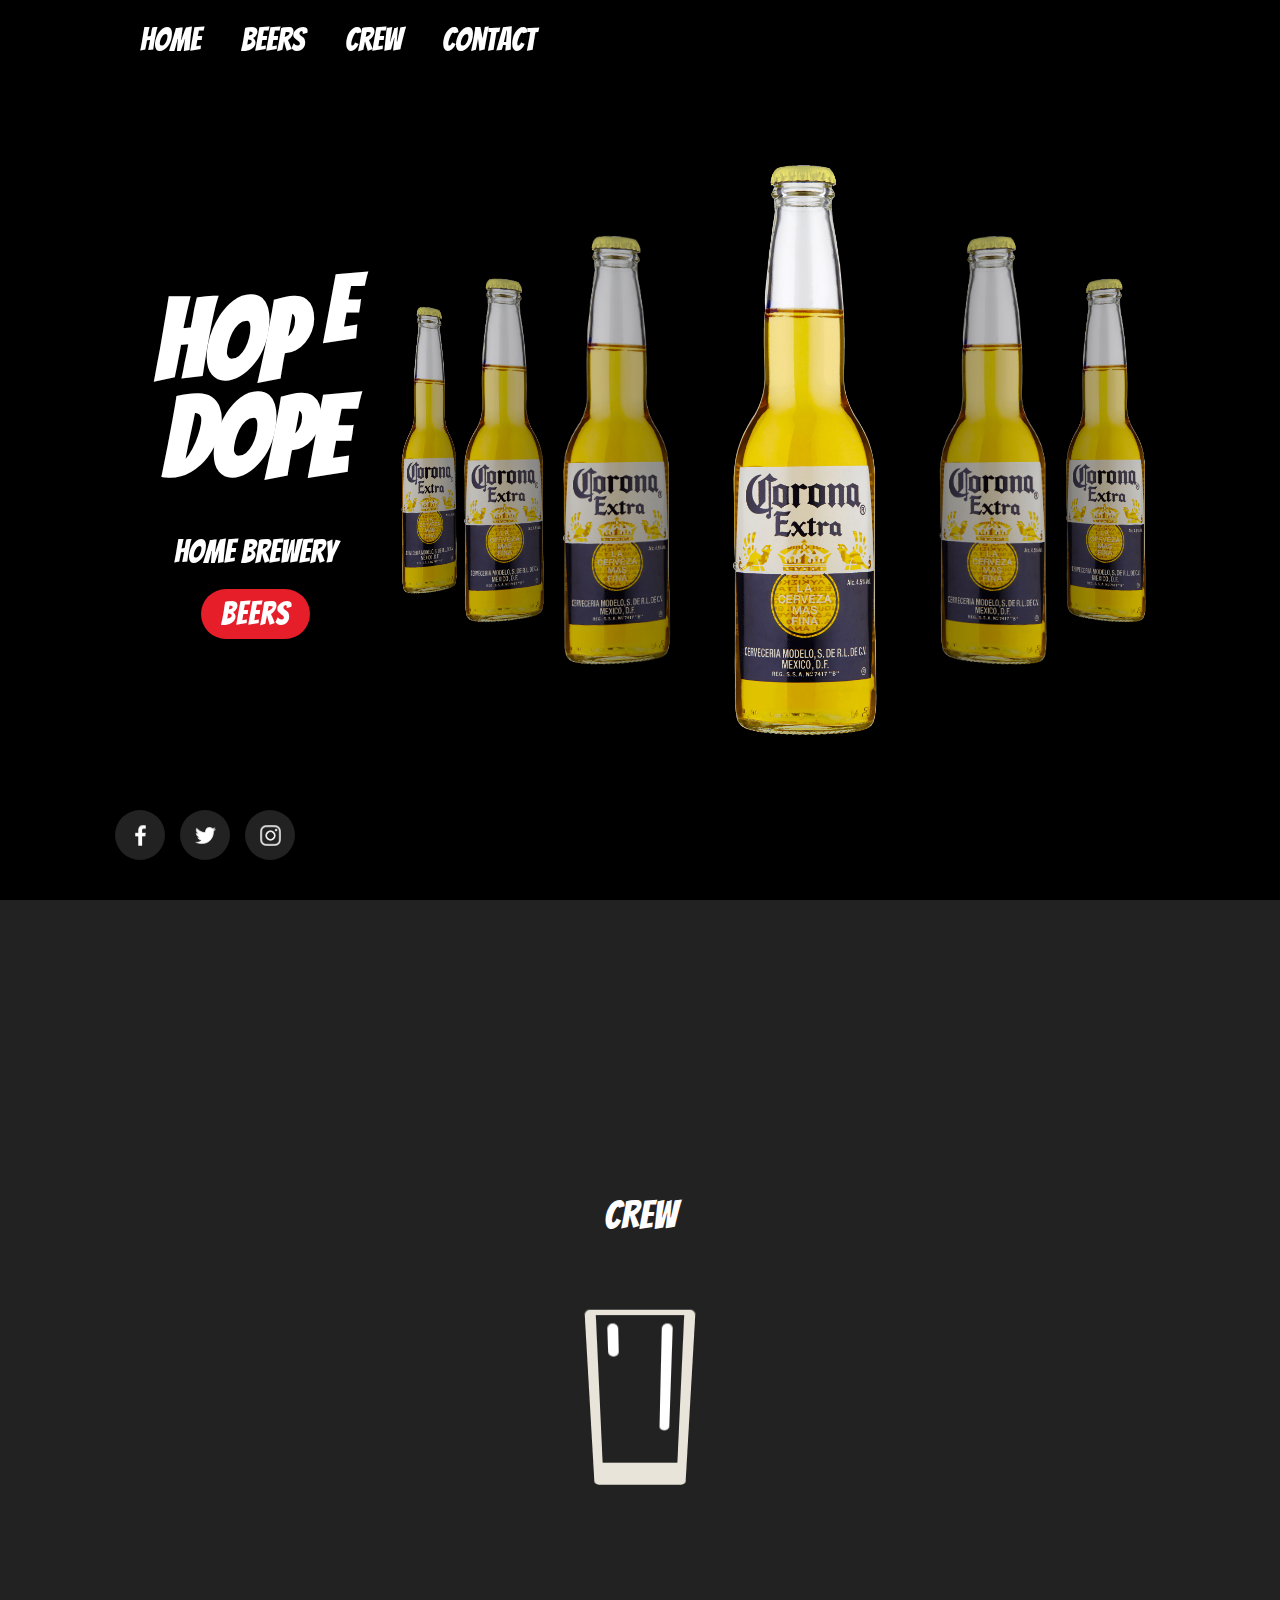
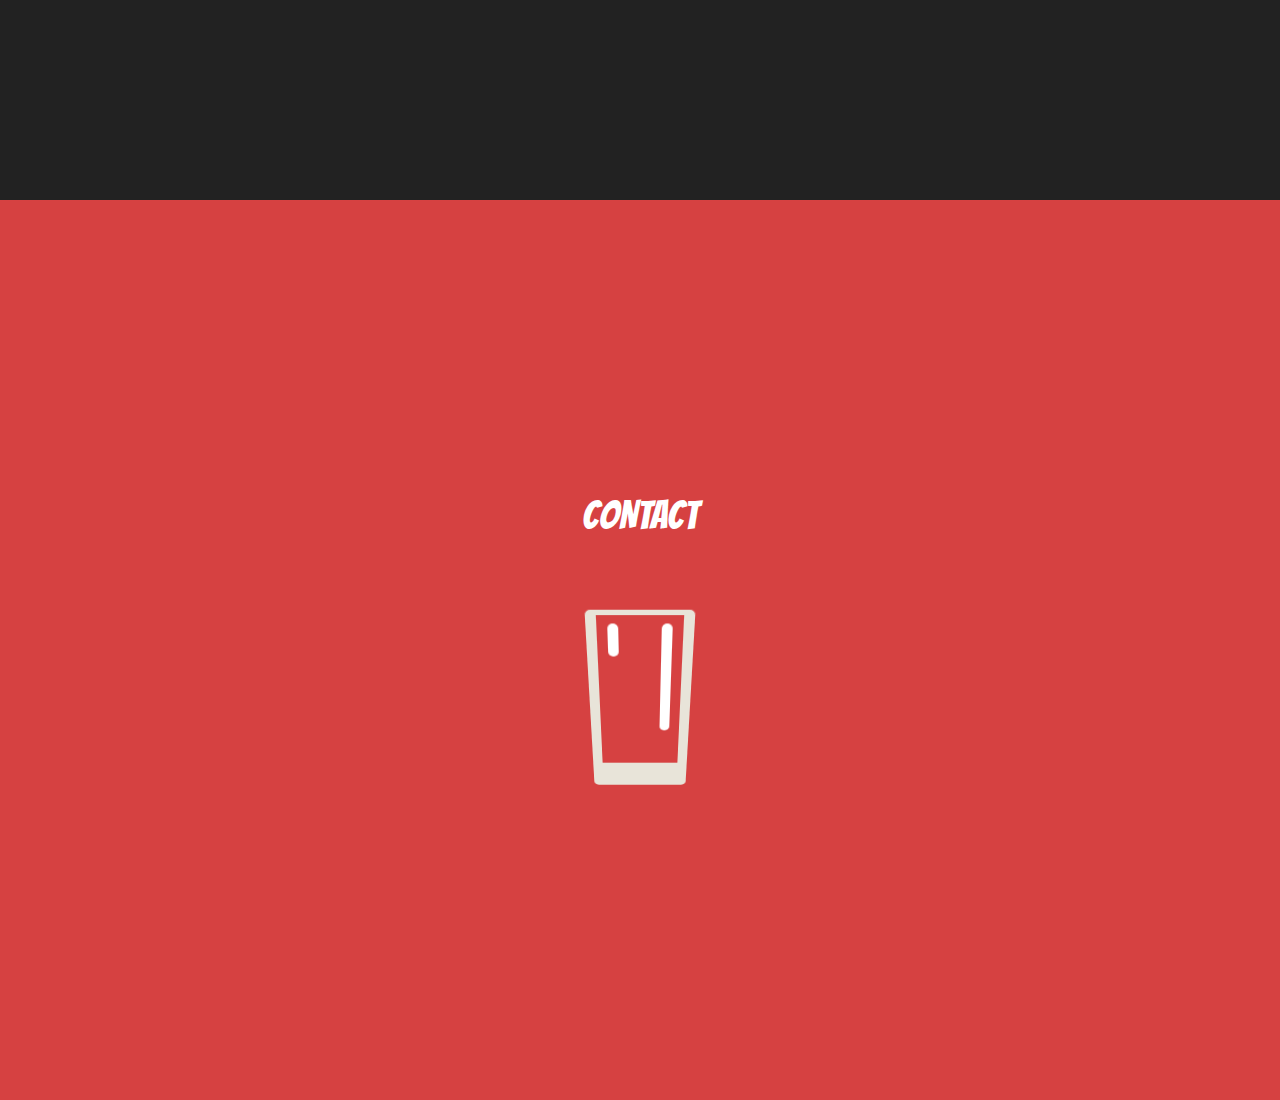
==== index.html @ 7cee427c "content update" ====
<!DOCTYPE html>
<html lang="en">
<head>
    <meta charset="UTF-8">
    <meta http-equiv="X-UA-Compatible" content="IE=edge">

    <meta name="viewport" content="width=device-width, initial-scale=1.0">

    <link rel="stylesheet" href="https://unpkg.com/swiper/swiper-bundle.min.css" />
    <link rel="stylesheet" href="styles/style.css">
    <link rel="stylesheet" href="styles/styles2.css">
    <link rel="preconnect" href="https://fonts.gstatic.com">
<link href="https://fonts.googleapis.com/css2?family=Bangers&display=swap" rel="stylesheet">
    
    <title>Home Brewery</title>
</head>
<body>

    <section id="home">
        <div class="circle"></div>

        <header>
          
          
            <div class="toggle" onclick="toggleMenu()"></div>

            
            
            <ul class="navigation" id="navigation">
                <div class="img-wrapper">
                    <img src="./img/logomain.png"/>
                </div>
                <li><a href="#home" onclick="toggleMenu()" > Home</a></li>
                <li><a href="./beers.html" onclick="toggleMenu()"> Beers</a></li>
                <li><a href="#crew" onclick="toggleMenu()"> Crew</a></li>
                <li><a href="#contact" onclick="toggleMenu()"> Contact</a></li>
                
            </ul>
          
        </header>

        <div class="content">
            <div class="textBox">
                <h2> HOP <sup>e</sup> DOPE</h2>
                <p>Home Brewery</p>
               <!--  <p class="redlabel">page under construction 👨‍🔧</p>--> 
              <!--  <p> Page under construction </p>--> 
                <a href="./beers.html">Beers</a>
            </div>

            <div class="imgBox">
                         <!-- Swiper -->
                <div class="swiper-container">
                    <div class="swiper-wrapper">
                    <div class="swiper-slide" ><img src="img/corona.png"/></div>
                    <div class="swiper-slide" ><img src="img/corona.png"/></div>
                    <div class="swiper-slide" ><img src="img/corona.png"/></div>
                    <div class="swiper-slide" ><img src="img/corona.png"/></div>
                    <div class="swiper-slide" ><img src="img/corona.png"/></div>
                    <div class="swiper-slide" ><img src="img/corona.png"/></div>
                   
                    </div>
                </div>
            </div>

        </div>

   

        <ul id="mediabar" class="mediabar">
            <li><a href="#"><img src="img/facebook.png"></a></li>
            <li><a href="#"><img src="img/twitter.png"></a></li>
            <li><a href="#"><img src="img/instagram.png"></a></li>
        </ul>

    </section>


 
        

    <div class="crewBox" id="crew">
           <p>CREW</p>
            <!-- beer animation-->
        <div id="container">
            <div class="glass">
              <div class="beer"></div>
            </div>
            <div class="head"></div>
            <div class="pour"></div>
          </div>
    </div>



    <div class="contactBox" id="contact">
        <p>CONTACT</p>
        <!-- beer animation-->
        <div id="container">
            <div class="glass">
              <div class="beer"></div>
            </div>
            <div class="head"></div>
            <div class="pour"></div>
          </div>
       
    </div>


    <!--beer script-->
    <script src='https://cdnjs.cloudflare.com/ajax/libs/jquery/3.1.1/jquery.min.js'></script>


    <!--slider script-->
    <script src="https://unpkg.com/swiper/swiper-bundle.min.js"></script>
    <script>
        var swiper = new Swiper('.swiper-container', {
          effect: 'coverflow',
          grabCursor: true,
          centeredSlides: true,
          slidesPerView: 'auto',
          coverflowEffect: {
            rotate: 20,
            stretch: 0,
            depth: 400,
            modifier: 1,
            slideShadows: true,
          },
          pagination: {
            el: '.swiper-pagination',
          },
          loop:true,
        });


    $(function() {
    function beerRise() {
        $('.beer').addClass('fill');
        $('.head').addClass('active');
    }
    function pourBeer() {
        $('.pour').addClass('pouring');
        beerRise();
        setTimeout(function() {
        $('.pour').addClass('end');
        }, 3000);
    }
    setTimeout(function() {
        pourBeer();
    }, 3000);
    });

    function toggleMenu(){
        const menuToggle = document.querySelector('.toggle');
        const navigation = document.querySelector('.navigation');
        menuToggle.classList.toggle('active');
        navigation.classList.toggle('active');
    }


    function myFunction() {
        var x = document.getElementById("navigation");
          x.style.right = "-100%";
      }
    
      function myFunction1() {
        var x = document.getElementById("menu");
          x.style.right = "0";
      }


      </script>
    
</body>
</html>
---- styles/style.css ----
*{
    margin: 0;
    padding: 0;
    box-sizing: border-box;
    scroll-behavior: smooth;
    font-family: 'Bangers', cursive;
    
}

section{
    position: relative;
    width: 100%;
    height: 100vh;
    padding: 100px;
    display: flex;
    justify-content: space-between;
    align-items: center;
    background: #161616;
}

section .circle {
    position: absolute;
    top : 0;
    left: 0;
    width: 100%;
    height: 100%;
    background: black;
   
}

header{
    position: absolute;
    top:0;
    left: 0;
    width: 100%;
    padding: 40px 100px;
    display: flex;
    justify-content: space-between;
    align-items: center;


}
header a .logo{
    position: relative;
   width: 500px;

}
header .navigation{
    position: fixed;
    display: flex;
}
header .navigation li{
    list-style: none;
}
header .navigation li a{
    display: inline-block;
    color: #fff;
    font-weight: #fff;
    text-decoration: none;
    font-size: 2rem;
    margin-left: 40px;

}
header .navigation .img-wrapper {
   display: none;
   
}

.content {
    position: relative;
    width: 100%;
    display: flex;
    justify-content: space-between;
    align-items: center;
}
.content .textBox{
   text-align: center;
   position: center;
   max-width: 600px;
   margin-right: 20px;
}

.content .textBox h2 {
   
    color: #fff;
    font-size: 7rem;
    margin-bottom: 50px;
    line-height: 6rem;

}
.content .textBox p {
    color: #fff;
    font-size: 2rem;

}
.content .textBox .redlabel {
    color: red;
    font-size: 1.5rem;
   
    
}
.content .textBox a {
     display: inline-block;
     margin-top: 20px;
     padding: 8px 20px;
     background: #e51e2a;
     color: #fff;
     border-radius: 40px; 
     font-weight: 500;
     font-size: 2rem;
     letter-spacing: 1px;
     text-decoration: none;  
    
}
 .crewBox, .beersBox , .contactBox{
    display: flex;
    height: 100vh;
    width: 100%;
    justify-content: center;
    align-items: center;
    color: white;
    font-size: 40px;
    flex-direction: column;
}
.crewBox{
    background: #222;
}
.beersBox{
    background: rgb(22, 22, 22);
}
.contactBox{
    background: rgb(214, 65, 65);
}
.beersBox img{
    height: 50%;
    width: auto;
}

.mediabar{
    position: absolute;
    bottom: 40px;
    left: 100px;
    display: flex;
    justify-content: center;
    align-items: center;
}

.mediabar li{
    list-style: none;
}
.mediabar li a{
    display: inline-block;
    margin-left:15px ;
    background: #222;
    width: 50px;
    height: 50px;
    display: flex;
    justify-content: center;
    align-items: center;
    border-radius: 50%;
    transition: 0.2s ease-in-out;

}
.mediabar li a:hover{
    background: #e51e2a;
    transform: translateY(-10px);
}

.mediabar li a img{
   filter: invert(1);
   transform: scale(0.5);
}


/*slider*/
.swiper-container {
   
    width: 100%;
    padding-top: 50px;
    padding-bottom: 50px;
  }

  .swiper-slide {
      
    background-position: center;
    background-size: cover;
    width: 250px;
    height: 600px;
    display: flex;
    justify-content:center ;

  }


  .content .imgBox{
      width: 750px;
      display: flex;
      justify-content: flex-end;

  }

  .content .imgBox img{ 
    max-width: 300px;

}

.swiper-slide img{
    position: absolute;
    bottom: 0;
    max-height: 100%;
}

.swiper-container-3d .swiper-slide-shadow-left,
.swiper-container-3d .swiper-slide-shadow-right{
    background-image: none;

}


/* mobile version */
@media (max-width: 991px){
    header{
        
        padding: 50px;
       
    }
    section {
        padding: 150px 40px;
        height: 100vh;
    }
    .media{
        left: 40px;
    }
    .content {
        flex-direction: column;
        
    }
    .content .textBox,.content .imgBox {
        max-width: 100%;
        
    }

    
     .content .textBox h2 {
         color: #fff;
         font-size: 3rem;
        
         margin-bottom: 20px;
         
     
     }
    
     .content .textBox p {
         color: #fff;
         font-size: 20px;
        
         
     }
     .content .textBox .redlabel {
        color: red;
        font-size: 18px;
       
        
    }
     .content .textBox a {
        display: none;
       
   }

    .swiper-slide{
        background-position: center;
        background-size: cover;
        width: 180px;
        height: 300px;
        display: flex;
        justify-content: center;
    }
    header .navigation{
        display: none;
    }

    .crewBox, .beersBox , .contactBox{
        display: flex;
        height: 100vh;
        width: 100%;
        justify-content: center;
        align-items: center;
        color: white;
        font-size: 40px;
        
    }
    section .circle {
        position: absolute;
        top : 0;
        left: 0;
        width: 100%;
        height: 100%;
        background: black;
        clip-path: polygon(20% 0%,83% 0%,100% 46%,100% 81%,100% 100%,15% 100%,0% 60%,0% 0%);
       
    }
    header .navigation.active{
        position: fixed;
        top: 0;
        left: 0;
        width: 100%;
        height: 100%;
        background:#d63c46;
        display: flex;
        flex-direction: column;
        justify-content: center;
        align-items: center;
        z-index: 10;
        clip-path: polygon(20% 0%,83% 0%,100% 46%,100% 81%,100% 100%,15% 100%,0% 60%,0% 0%);
    }
    header .navigation li a{
        margin: 20px 0;
        font-size: 2rem;
        font-weight: 300;
    }

    header .navigation .img-wrapper {
        display: grid;
        width: 10rem;
        height: 10rem;
    }
    header .navigation .img-wrapper img{
        height: 100%;
        width: 100%;
       
    }
    .toggle{
        
        position: fixed;
        margin-top: 5vh;
        width: 30px;
        height: 30px;
        background-size: 30px;
        background: url("../img/menu.png");
        background-repeat: no-repeat;
        background-position: center;
        cursor: pointer;
        z-index: 10000;
    }
    .toggle.active{
        margin-top: 5vh;
        background-size: 30px;
        background: url("../img/close.png");
        background-repeat: no-repeat;
        background-position: center;
    }
}




@media (max-width: 325px){

    .toggle{
        
        position: fixed;
        margin-top: 50px;
        width: 30px;
        height: 30px;
        background-size: 30px;
        background: url("../img/menu.png");
        background-repeat: no-repeat;
        background-position: center;
        cursor: pointer;
        z-index: 10000;
    }
    .toggle.active{
        margin-top: 50px;
        background-size: 30px;
        background: url("../img/close.png");
        background-repeat: no-repeat;
        background-position: center;
    }

    .content .textBox h2 {
        color: #fff;
        font-size: 2rem;
       
        margin-bottom: 20px;
        
    
    }
   
    .content .textBox p {
        color: #fff;
        font-size: 20px;
       
        
    }





    .swiper-container {
   
        width: 100vw;
        padding-top: 50px;
        padding-bottom: 50px;
      }
    
      .swiper-slide{
        background-position: center;
        background-size: cover;
        width: 150px;
        height: 200px;
        display: flex;
        justify-content: center;
    }

    

}
---- styles/styles2.css ----
/*Downloaded from https://www.codeseek.co/alanizdesign/css-animation-of-a-beer-pour-ygwxwz */
body {
	background: #68a0b7;
  }
  #container {
	width: 100px;
	height: 200px;
	margin: 0 auto;
	position: relative;
	margin-top: 70px;
  }
  #container .beer {
	width: 100%;
	height: 100%;
	position: absolute;
	background: #fac92c;
	bottom: 0;
	height: 0;
	transition: 1500ms ease-in;
  }
  #container .beer.fill {
	height: 100%;
  }
  #container .beer:after {
	content: '';
	position: absolute;
	width: 50%;
	height: 100%;
	background: #ea9602;
	right: 0;
  }
  #container .glass {
	position: absolute;
	width: 100%;
	height: 100%;
	border: solid 10px #e8e4d9;
	border-top: solid 5px #e8e4d9;
	border-bottom: solid 30px #e8e4d9;
	border-radius: 5px;
	transform: perspective(500px) rotateX(-30deg);
  }
  #container .glass:before,
  #container .glass:after {
	content: '';
	position: absolute;
	border-radius: 10px;
	background: #fff;
	width: 10px;
  }
  #container .glass:before {
	height: 20%;
	left: 10px;
	top: 5%;
	z-index: 1;
  }
  #container .glass:after {
	height: 70%;
	right: 10px;
	top: 5%;
  }
  #container .head {
	position: absolute;
	width: 60%;
	height: 60px;
	background: #fff;
	bottom: -5px;
	left: 5px;
	border-radius: 50%;
	z-index: -1;
	transition: 1600ms ease-in;
  }
  #container .head.active {
	bottom: 82%;
  }
  #container .head:before,
  #container .head:after {
	content: '';
	position: absolute;
	background: #fff;
	border-radius: 50%;
  }
  #container .head:before {
	width: 30px;
	height: 30px;
	left: 50px;
	top: 15px;
  }
  #container .head:after {
	width: 40px;
	height: 40px;
	left: 67px;
	top: 9px;
  }
  #container .pour {
	position: absolute;
	width: 20px;
	height: 200%;
	background: #fac92c;
	border-radius: 20px;
	left: 10px;
	z-index: -1;
	bottom: 150%;
	transition: 300ms ease-in;
  }
  #container .pour.pouring {
	bottom: 0%;
  }
  #container .pour.end {
	height: 0;
  }
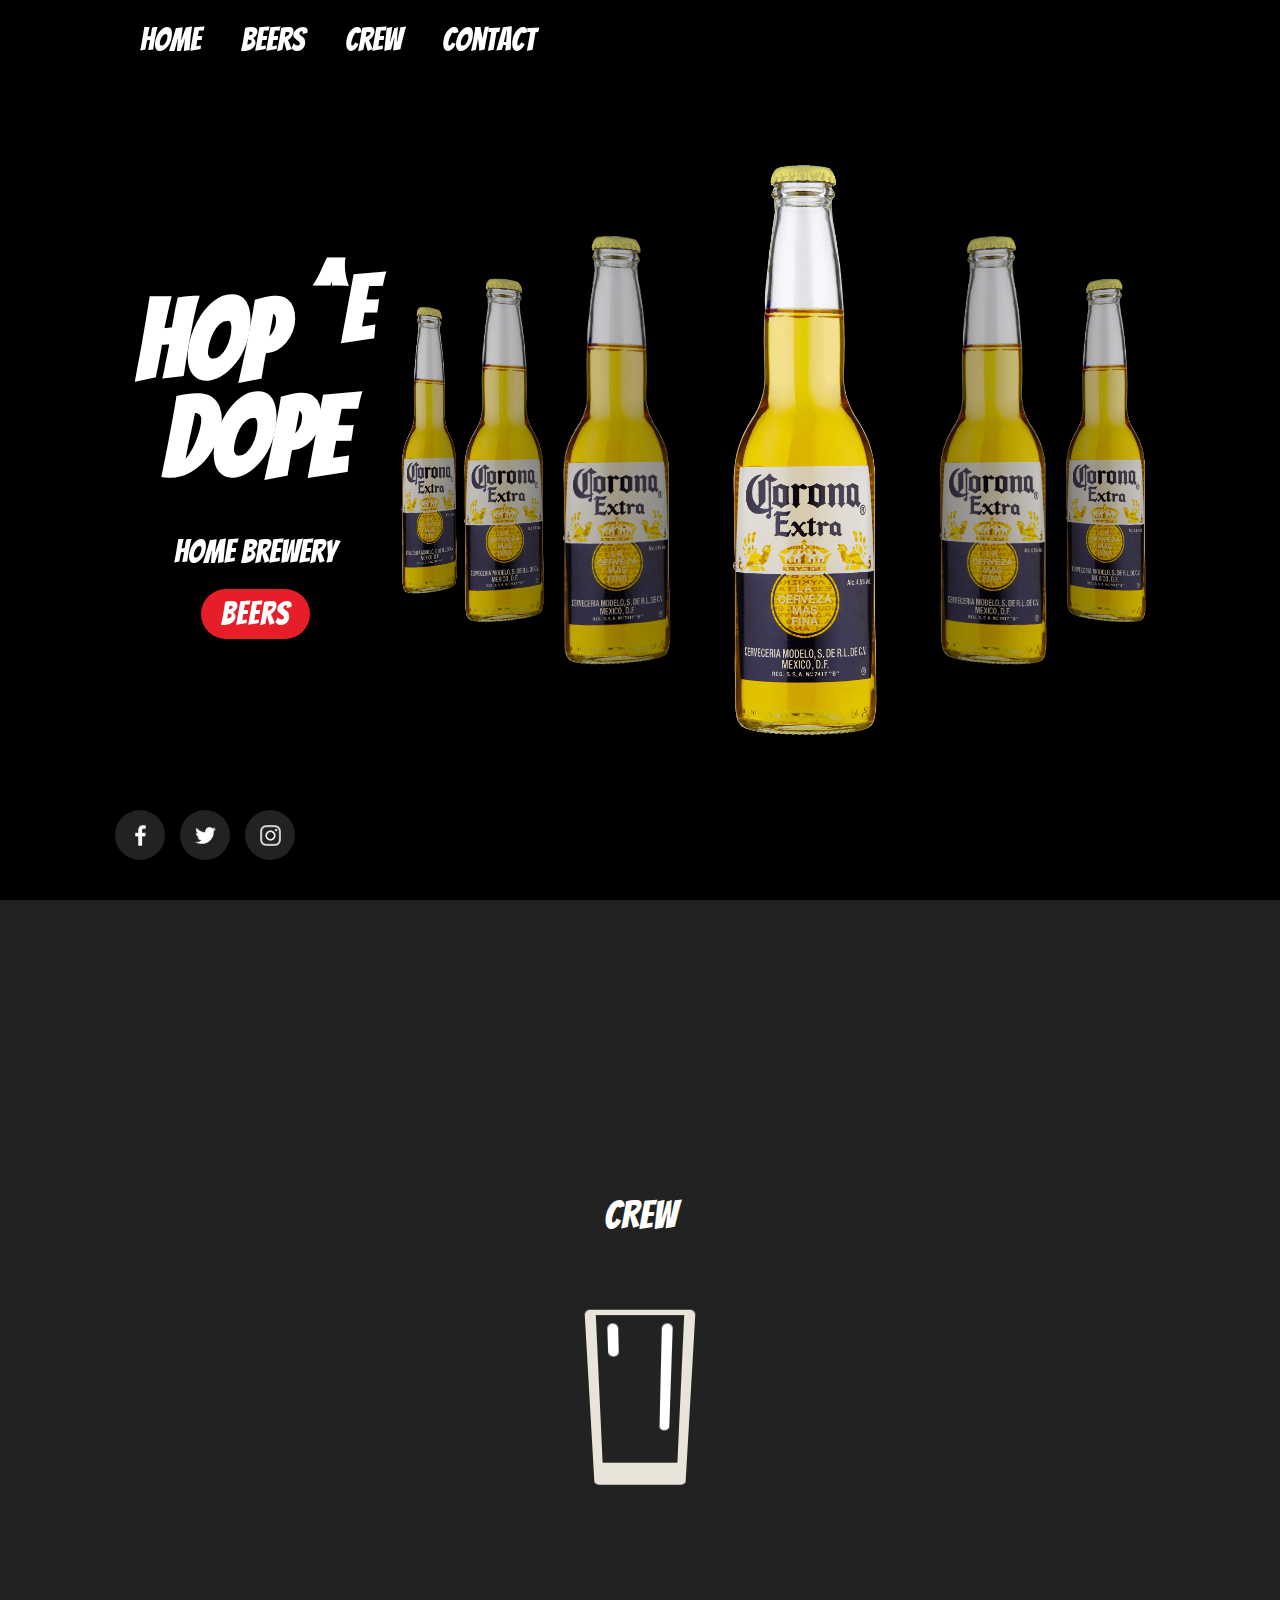
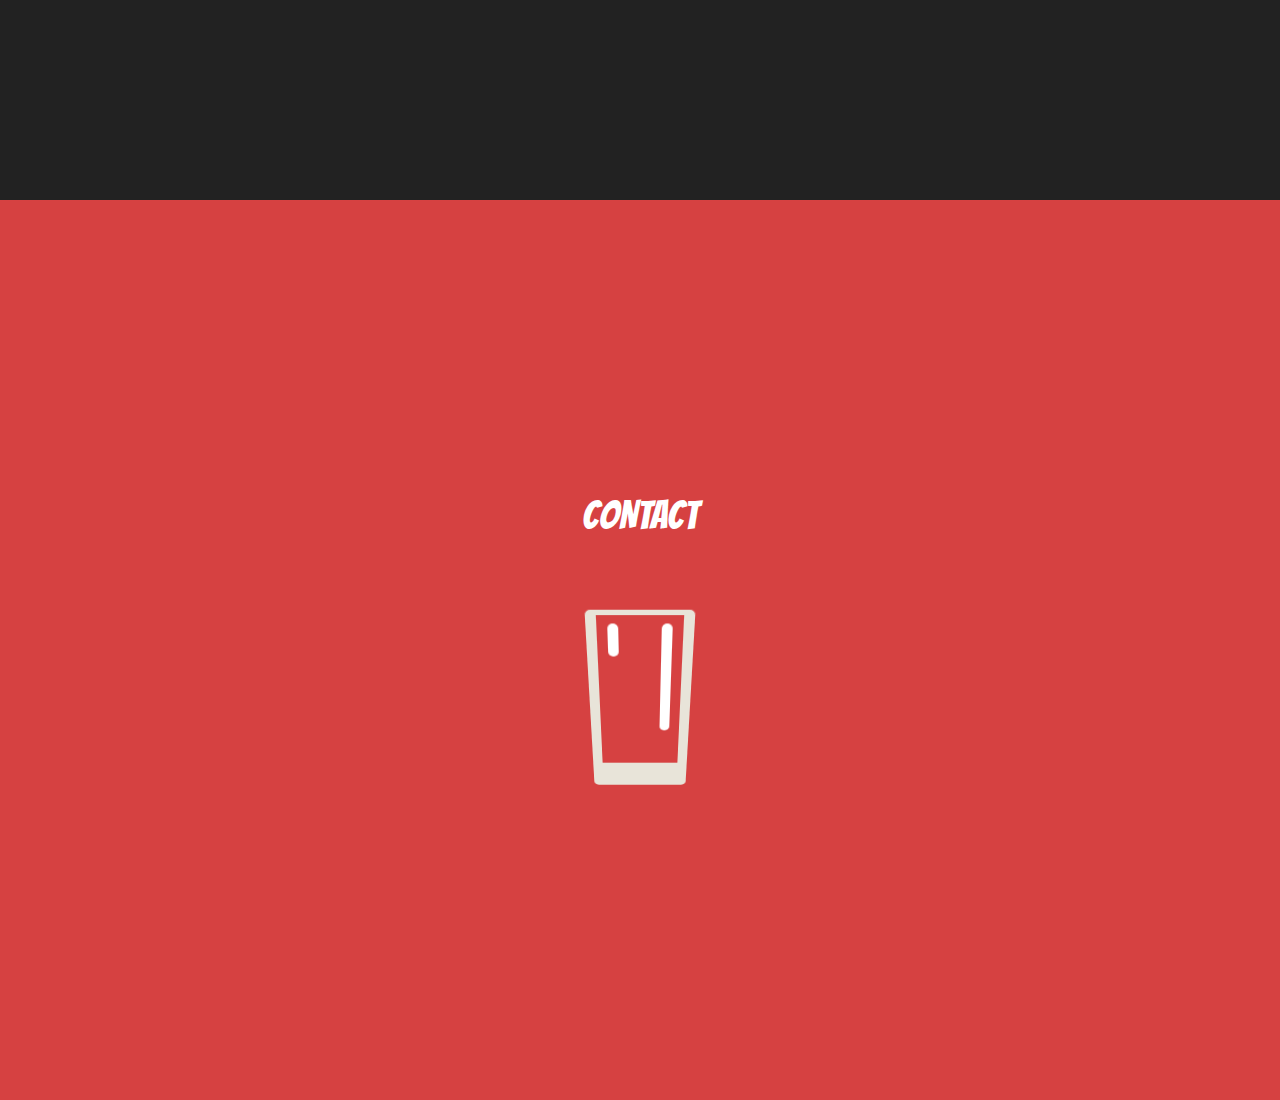
==== commit aebd835f: "content update" ====
--- a/index.html
+++ b/index.html
@@ -41,7 +41,7 @@
 
         <div class="content">
             <div class="textBox">
-                <h2> HOP <sup>e</sup> DOPE</h2>
+                <h2> HOP <sup>^e</sup> DOPE</h2>
                 <p>Home Brewery</p>
                <!--  <p class="redlabel">page under construction 👨‍🔧</p>--> 
               <!--  <p> Page under construction </p>--> 
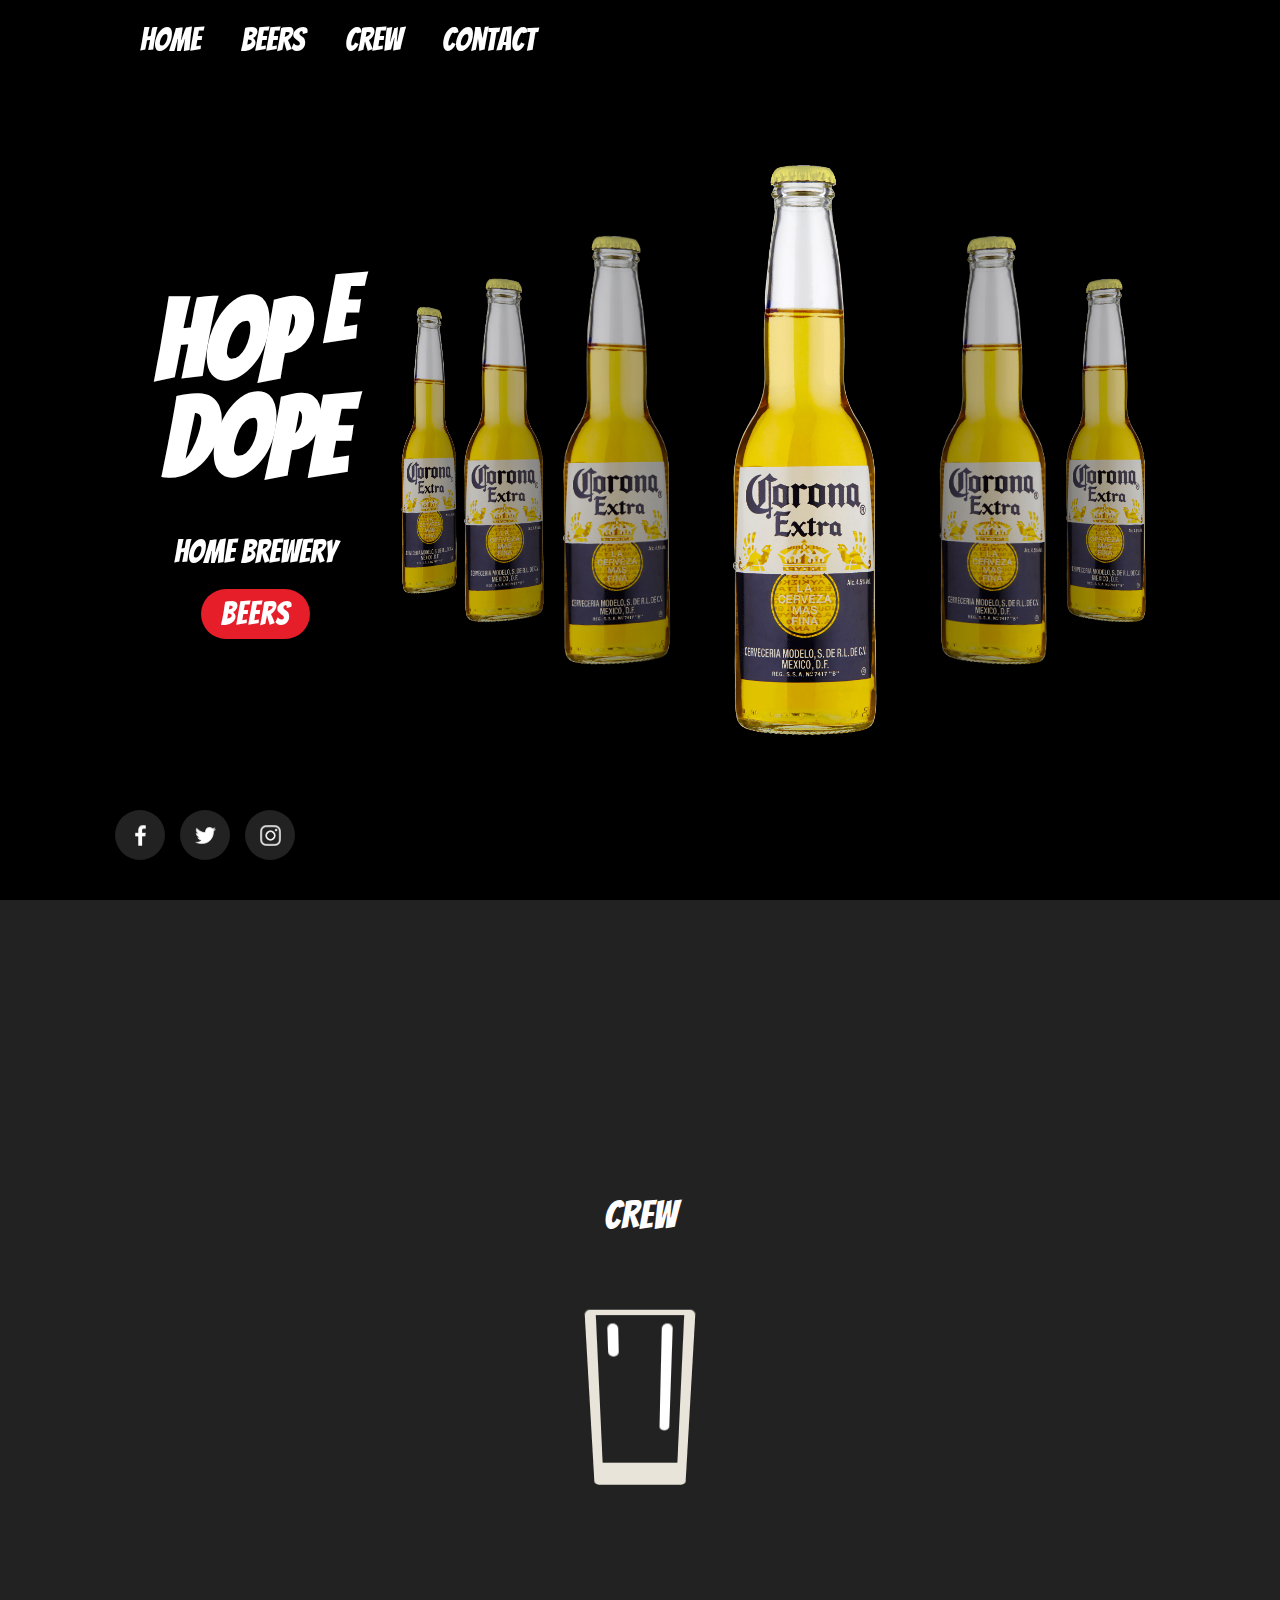
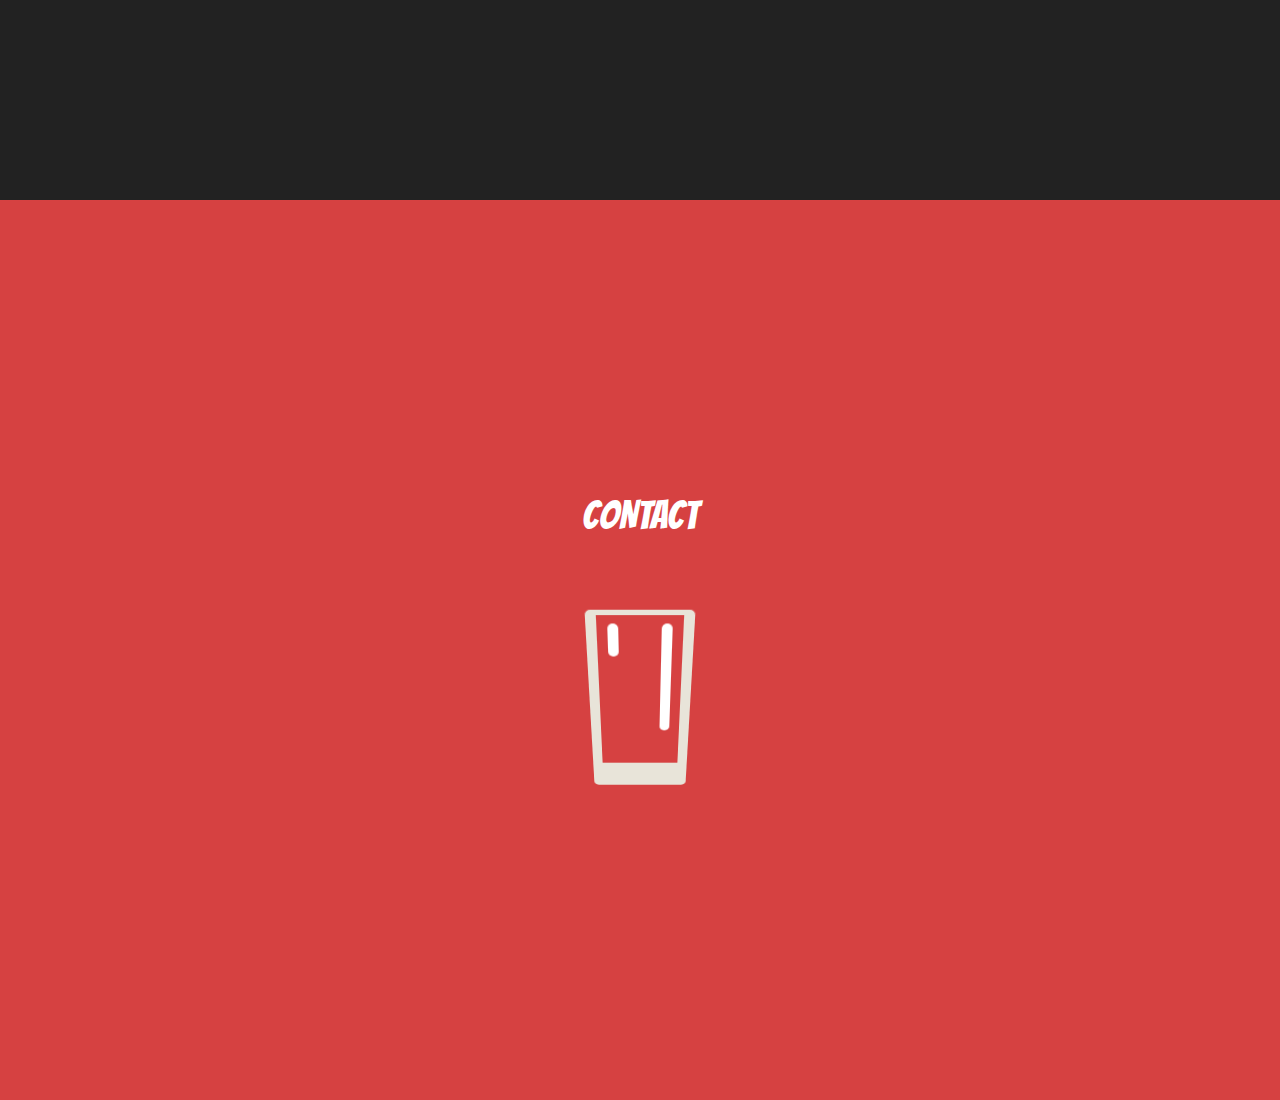
==== commit 17f920e3: "content update" ====
--- a/index.html
+++ b/index.html
@@ -41,7 +41,7 @@
 
         <div class="content">
             <div class="textBox">
-                <h2> HOP <sup>^e</sup> DOPE</h2>
+                <h2> HOP <sup>e</sup> DOPE</h2>
                 <p>Home Brewery</p>
                <!--  <p class="redlabel">page under construction 👨‍🔧</p>--> 
               <!--  <p> Page under construction </p>--> 
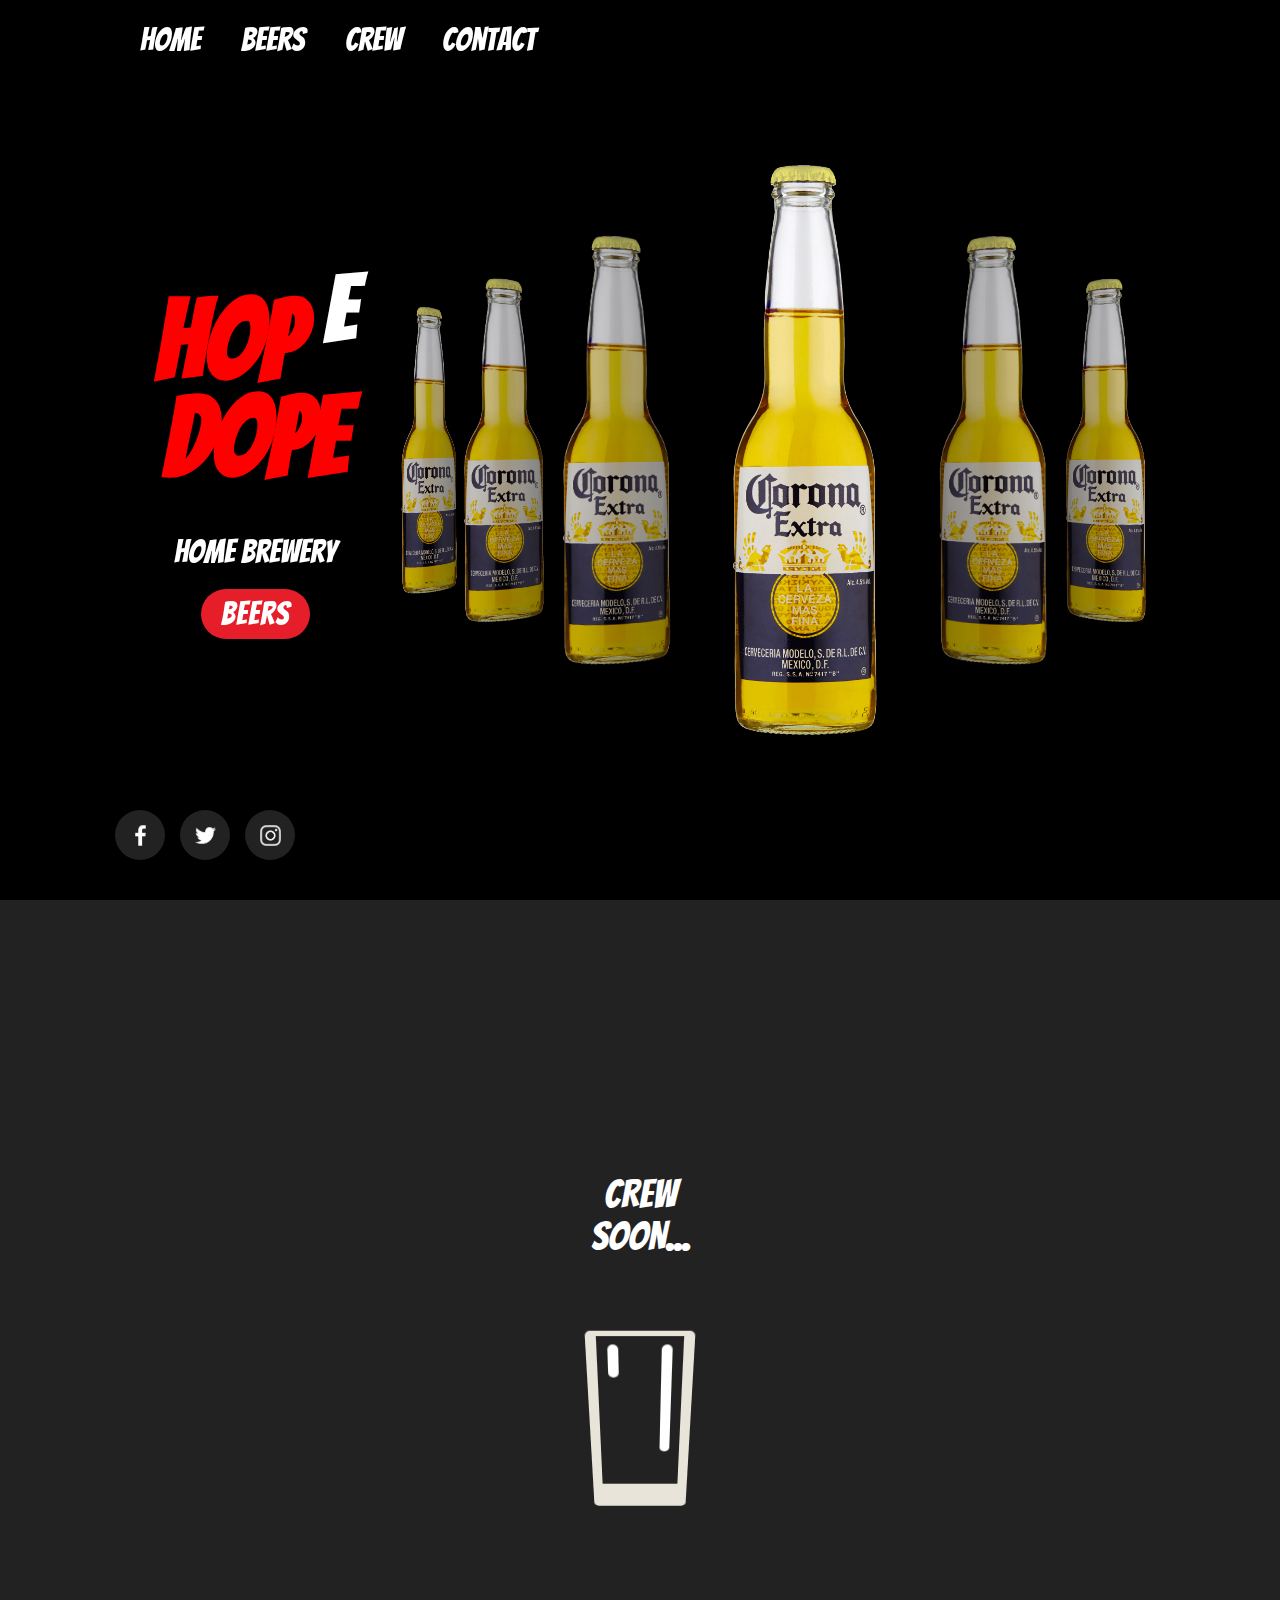
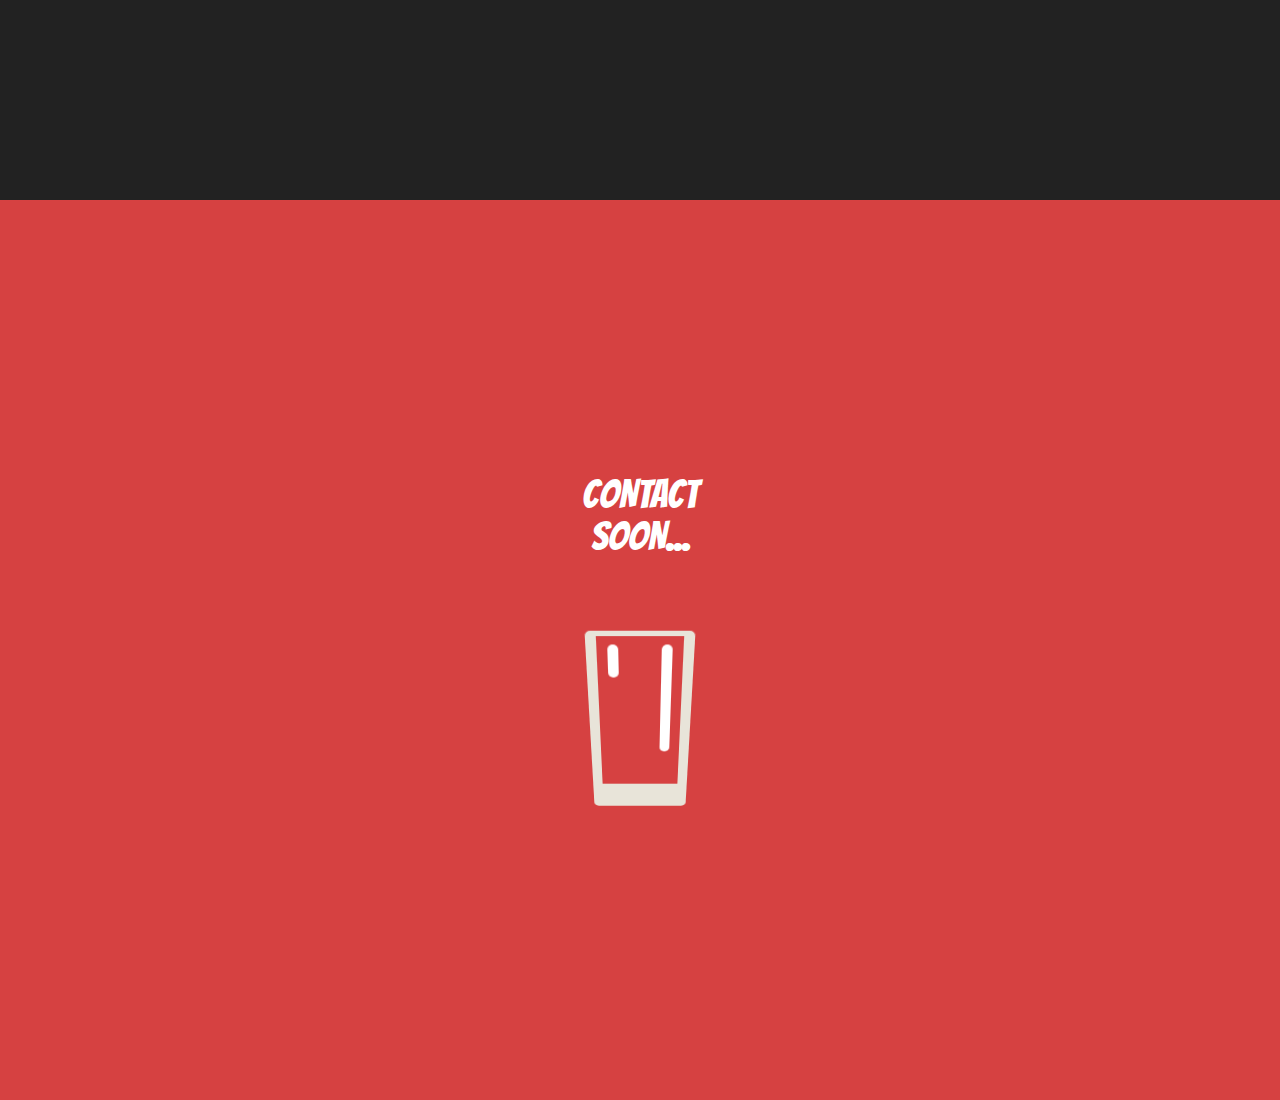
==== commit 4fd8c95e: "content update" ====
--- a/index.html
+++ b/index.html
@@ -41,7 +41,7 @@
 
         <div class="content">
             <div class="textBox">
-                <h2> HOP <sup>e</sup> DOPE</h2>
+                <h2> HOP <sup style="color: white;">e</sup> DOPE</h2>
                 <p>Home Brewery</p>
                <!--  <p class="redlabel">page under construction 👨‍🔧</p>--> 
               <!--  <p> Page under construction </p>--> 
@@ -81,6 +81,7 @@
 
     <div class="crewBox" id="crew">
            <p>CREW</p>
+           <p>SOON...</p>
             <!-- beer animation-->
         <div id="container">
             <div class="glass">
@@ -95,6 +96,7 @@
 
     <div class="contactBox" id="contact">
         <p>CONTACT</p>
+        <p>SOON...</p>
         <!-- beer animation-->
         <div id="container">
             <div class="glass">
@@ -130,6 +132,9 @@
             el: '.swiper-pagination',
           },
           loop:true,
+          autoplay:{
+            delay:2300,
+          },
         });
 
 
--- a/styles/style.css
+++ b/styles/style.css
@@ -61,6 +61,10 @@
     margin-left: 40px;
 
 }
+header .navigation li a:hover{
+  color: red;
+
+}
 header .navigation .img-wrapper {
    display: none;
    
@@ -82,7 +86,7 @@
 
 .content .textBox h2 {
    
-    color: #fff;
+    color: red;
     font-size: 7rem;
     margin-bottom: 50px;
     line-height: 6rem;
@@ -135,7 +139,7 @@
     height: 50%;
     width: auto;
 }
-
+/*media bar styles */
 .mediabar{
     position: absolute;
     bottom: 40px;
@@ -218,7 +222,7 @@
 
 
 /* mobile version */
-@media (max-width: 991px){
+@media (max-width: 765px){
     header{
         
         padding: 50px;
@@ -242,8 +246,8 @@
 
     
      .content .textBox h2 {
-         color: #fff;
-         font-size: 3rem;
+         color: red;
+         font-size: 3.5rem;
         
          margin-bottom: 20px;
          
@@ -266,6 +270,8 @@
         display: none;
        
    }
+
+
 
     .swiper-slide{
         background-position: center;
@@ -296,7 +302,7 @@
         width: 100%;
         height: 100%;
         background: black;
-        clip-path: polygon(20% 0%,83% 0%,100% 46%,100% 81%,100% 100%,15% 100%,0% 60%,0% 0%);
+       
        
     }
     header .navigation.active{
@@ -333,6 +339,8 @@
         
         position: fixed;
         margin-top: 5vh;
+     
+        right :20px;
         width: 30px;
         height: 30px;
         background-size: 30px;
@@ -344,10 +352,48 @@
     }
     .toggle.active{
         margin-top: 5vh;
+        right :20px;
         background-size: 30px;
         background: url("../img/close.png");
         background-repeat: no-repeat;
         background-position: center;
+    }
+
+
+    /* media bars  medium devices */
+    .mediabar{
+        position: absolute;
+        bottom: 50px;
+        left: 20px;
+        display: flex;
+        justify-content: center;
+        align-items: center;
+    }
+    
+    .mediabar li{
+        list-style: none;
+    }
+    .mediabar li a{
+        display: inline-block;
+        margin-left:15px ;
+        background: #222;
+        width: 30px;
+        height: 30px;
+        display: flex;
+        justify-content: center;
+        align-items: center;
+        border-radius: 50%;
+        transition: 0.2s ease-in-out;
+    
+    }
+    .mediabar li a:hover{
+        background: #e51e2a;
+        transform: translateY(-10px);
+    }
+    
+    .mediabar li a img{
+       filter: invert(1);
+       transform: scale(0.5);
     }
 }
 
@@ -378,8 +424,8 @@
     }
 
     .content .textBox h2 {
-        color: #fff;
-        font-size: 2rem;
+        color: red;
+        font-size: 2.5rem;
        
         margin-bottom: 20px;
         
@@ -413,6 +459,14 @@
         justify-content: center;
     }
 
+    .mediabar{
+        position: absolute;
+        bottom: 25px;
+        left: 20px;
+        display: flex;
+        justify-content: center;
+        align-items: center;
+    }
     
 
 }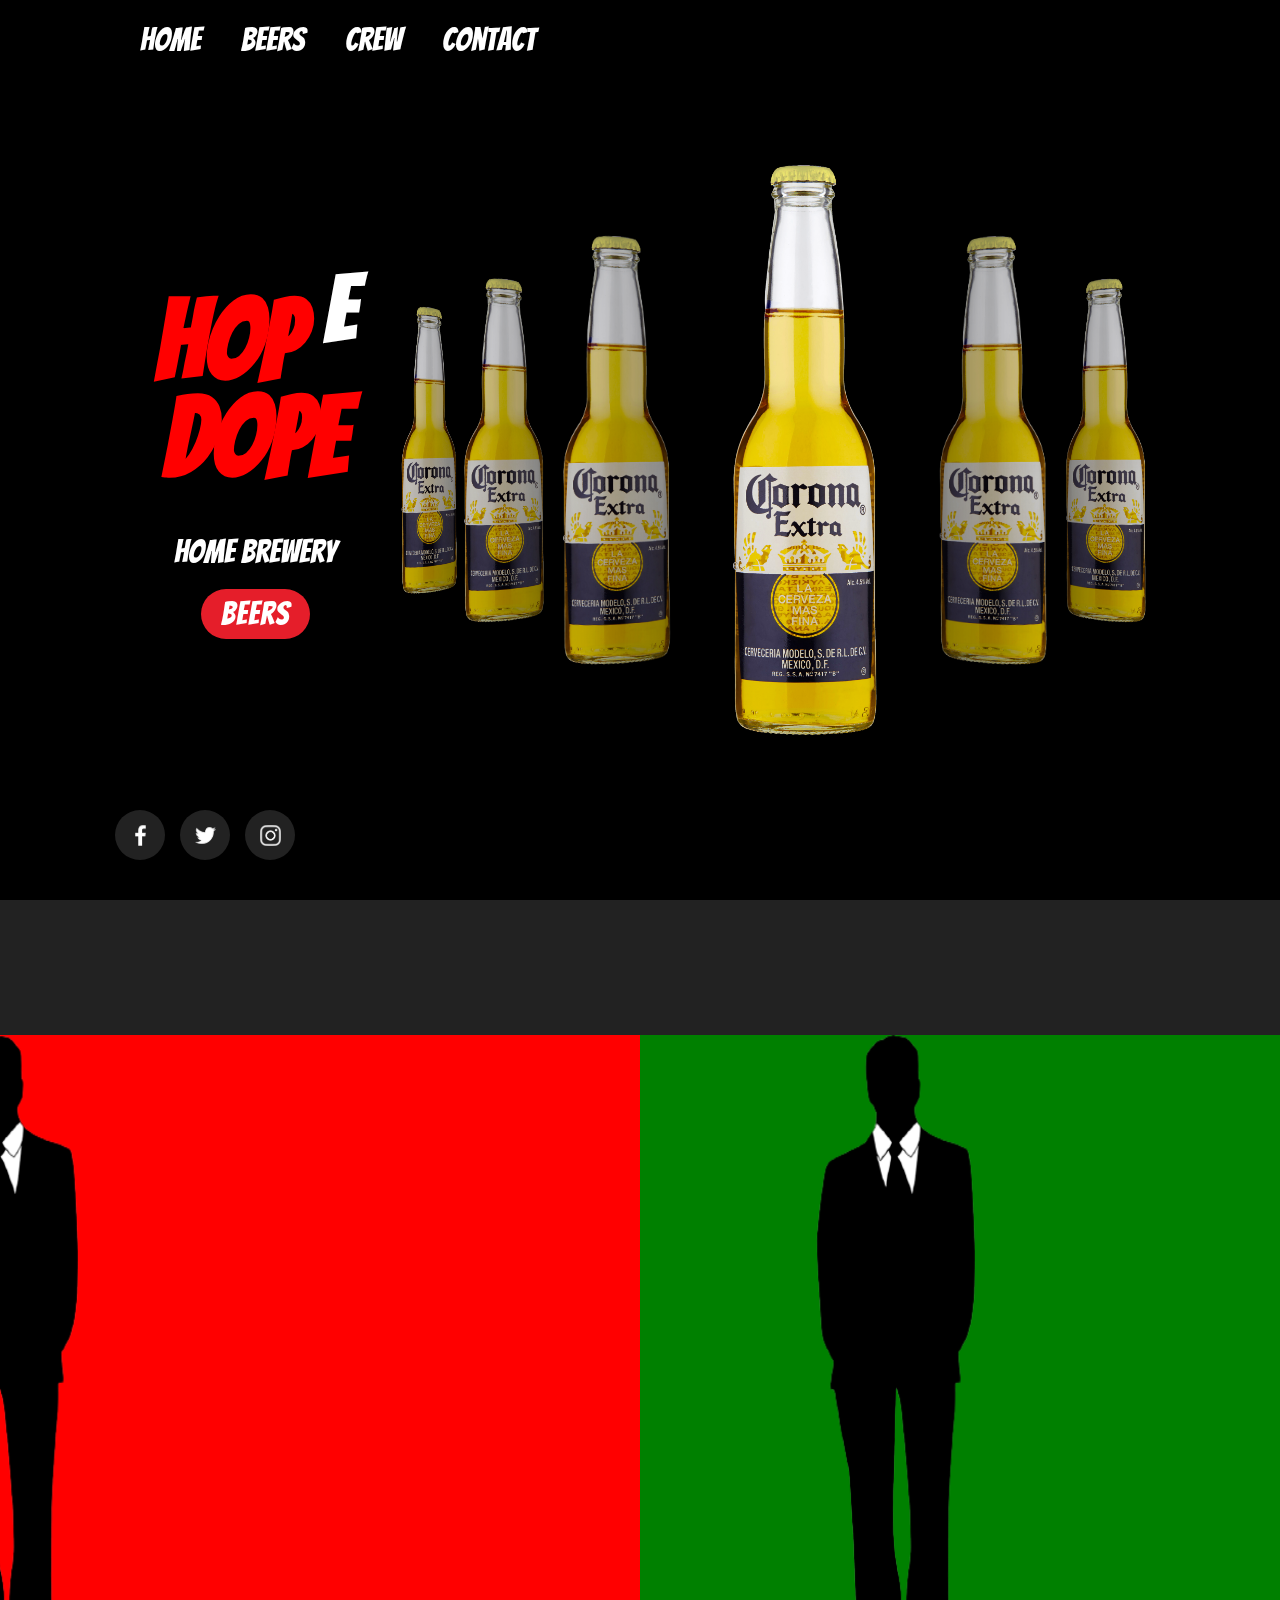
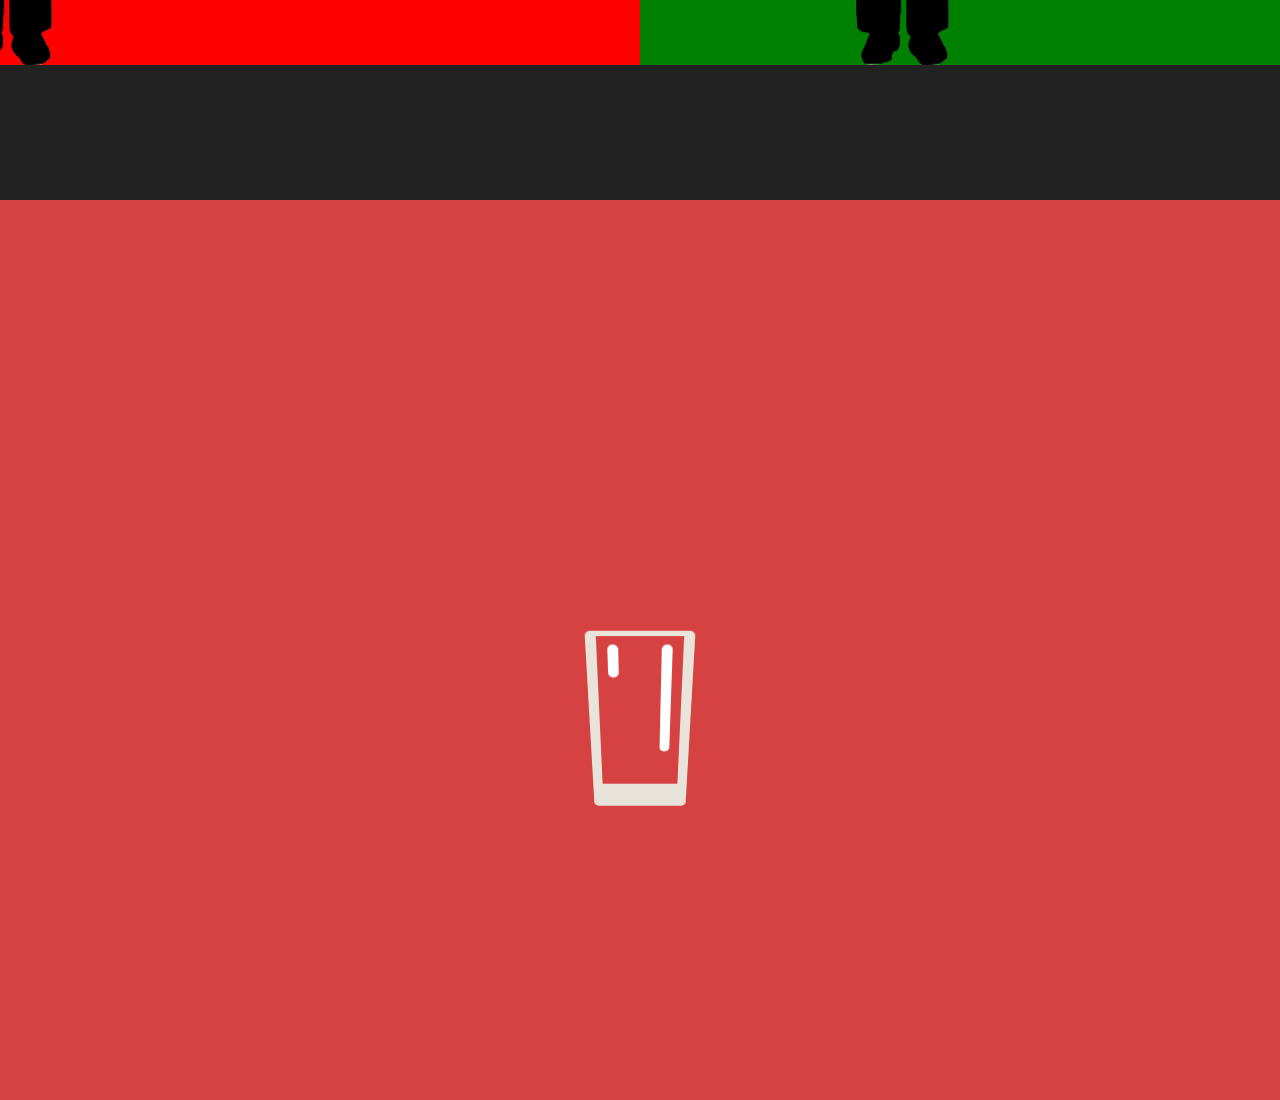
==== commit 5859dfc6: "content update" ====
--- a/index.html
+++ b/index.html
@@ -11,7 +11,7 @@
     <link rel="stylesheet" href="styles/styles2.css">
     <link rel="preconnect" href="https://fonts.gstatic.com">
 <link href="https://fonts.googleapis.com/css2?family=Bangers&display=swap" rel="stylesheet">
-    
+<link rel="stylesheet" href="https://unpkg.com/aos@next/dist/aos.css" />
     <title>Home Brewery</title>
 </head>
 <body>
@@ -19,14 +19,14 @@
     <section id="home">
         <div class="circle"></div>
 
-        <header>
+        <header >
           
           
             <div class="toggle" onclick="toggleMenu()"></div>
 
             
             
-            <ul class="navigation" id="navigation">
+            <ul data-aos="fade-right" class="navigation" id="navigation">
                 <div class="img-wrapper">
                     <img src="./img/logomain.png"/>
                 </div>
@@ -67,7 +67,7 @@
 
    
 
-        <ul id="mediabar" class="mediabar">
+        <ul  id="mediabar" class="mediabar" >
             <li><a href="#"><img src="img/facebook.png"></a></li>
             <li><a href="#"><img src="img/twitter.png"></a></li>
             <li><a href="#"><img src="img/instagram.png"></a></li>
@@ -80,23 +80,32 @@
         
 
     <div class="crewBox" id="crew">
-           <p>CREW</p>
-           <p>SOON...</p>
-            <!-- beer animation-->
-        <div id="container">
-            <div class="glass">
-              <div class="beer"></div>
-            </div>
-            <div class="head"></div>
-            <div class="pour"></div>
-          </div>
+        <div class="conture-left">
+            
+            <img  class="conture-left" src="img/conture6.png"/>
+            <p data-aos="fade-right" class="conture-left-text">
+                Wojciech Wróblewski
+            </p>
+           
+
+        </div>
+       
+        <div class="conture-right">
+            
+            <img   class="conture-right" src="img/conture6.png"/>
+            <p  data-aos="fade-left" class="conture-right-text">
+                Maks Ulikowski
+            </p>
+
+        </div>
     </div>
 
 
 
+
     <div class="contactBox" id="contact">
-        <p>CONTACT</p>
-        <p>SOON...</p>
+        <p data-aos="fade-right" >CONTACT</p>
+        <p data-aos="fade-left">SOON...</p>
         <!-- beer animation-->
         <div id="container">
             <div class="glass">
@@ -112,7 +121,7 @@
     <!--beer script-->
     <script src='https://cdnjs.cloudflare.com/ajax/libs/jquery/3.1.1/jquery.min.js'></script>
 
-
+    <script src="https://unpkg.com/aos@next/dist/aos.js"></script>
     <!--slider script-->
     <script src="https://unpkg.com/swiper/swiper-bundle.min.js"></script>
     <script>
@@ -133,7 +142,7 @@
           },
           loop:true,
           autoplay:{
-            delay:2300,
+            delay:1800,
           },
         });
 
@@ -173,7 +182,10 @@
           x.style.right = "0";
       }
 
-
+      AOS.init({
+            delay: 50, // values from 0 to 3000, with step 50ms
+            duration: 2000, // values from 0 to 3000, with step 50ms
+         });
       </script>
     
 </body>
--- a/styles/style.css
+++ b/styles/style.css
@@ -116,7 +116,7 @@
      text-decoration: none;  
     
 }
- .crewBox, .beersBox , .contactBox{
+ .beersBox , .contactBox{
     display: flex;
     height: 100vh;
     width: 100%;
@@ -128,7 +128,62 @@
 }
 .crewBox{
     background: #222;
-}
+    display: flex;
+    height: 100vh;
+    width: 100%;
+    justify-content: center;
+    align-items: center;
+    color: white;
+    font-size: 40px;
+    flex-direction: row;
+  
+    
+}
+.crewBox .conture-left{
+    
+    background: red;
+    font-size: 4.2rem;
+    width: 50%;
+    height: 70%;
+    display: flex;
+    flex-direction: row;
+    justify-content: flex-end;
+    
+    
+}
+.crewBox .conture-left p{
+    padding:5% 5% 5% 5%;
+    text-align: right;
+    margin-left: 5%;
+    
+}
+.crewBox .conture-left img{
+    width: 80%;
+    height: auto;
+}
+
+.crewBox .conture-right{
+    background: green;
+    font-size: 4.2rem;
+    width: 50%;
+    height: 70%;
+    display: flex;
+    flex-direction: row;
+    justify-content: flex-start;
+
+    
+}
+.crewBox .conture-right p{
+    padding:5% 5% 5% 5%;
+    text-align: left;
+    margin-left: 5%;
+    
+}
+.crewBox .conture-right img{
+    width: 80%;
+    height: auto;
+}
+
 .beersBox{
     background: rgb(22, 22, 22);
 }
@@ -176,6 +231,7 @@
 }
 
 
+
 /*slider*/
 .swiper-container {
    
@@ -244,6 +300,64 @@
         
     }
 
+.crewBox{
+    background: #222;
+    display: flex;
+    height: 100vh;
+    width: 100%;
+    justify-content: center;
+    align-items: center;
+    color: white;
+    font-size: 40px;
+    flex-direction: column;
+  
+    
+}
+.crewBox .conture-left{
+    
+    background: red;
+    font-size: 2.2rem;
+    width: 100%;
+    height: 70%;
+    display: flex;
+    flex-direction: column;
+    justify-content: flex-end;
+    
+    
+}
+.crewBox .conture-left p{
+    padding:5% 5% 5% 5%;
+    text-align: right;
+    margin-left: 5%;
+    
+}
+.crewBox .conture-left img{
+    width: 65%;
+    height: auto;
+}
+
+.crewBox .conture-right{
+    background: green;
+    font-size: 2.2rem;
+    width: 100%;
+    height: 70%;
+    display: flex;
+    flex-direction: column;
+    justify-content: flex-start;
+
+    
+}
+.crewBox .conture-right p{
+    padding:5% 5% 5% 5%;
+    text-align: left;
+    margin-left: 5%;
+    
+}
+.crewBox .conture-right img{
+    width: 70%;
+    height: auto;
+}
+
     
      .content .textBox h2 {
          color: red;
@@ -285,7 +399,7 @@
         display: none;
     }
 
-    .crewBox, .beersBox , .contactBox{
+     .beersBox , .contactBox{
         display: flex;
         height: 100vh;
         width: 100%;
@@ -469,4 +583,63 @@
     }
     
 
+    .crewBox{
+        background: #222;
+        display: flex;
+        height: 100vh;
+        width: 100%;
+        justify-content: center;
+        align-items: center;
+        color: white;
+        font-size: 40px;
+        flex-direction: column;
+      
+        
+    }
+    .crewBox .conture-left{
+        
+        background: red;
+        font-size: 1.5rem;
+        width: 100%;
+        height: 70%;
+        display: flex;
+        flex-direction: column;
+        justify-content: flex-end;
+        
+        
+    }
+    .crewBox .conture-left p{
+        padding:5% 5% 5% 5%;
+        text-align: right;
+        margin-left: 5%;
+        
+    }
+    .crewBox .conture-left img{
+        width: 50%;
+        height: auto;
+    }
+    
+    .crewBox .conture-right{
+        background: green;
+        font-size: 1.5rem;
+        width: 100%;
+        height: 70%;
+        display: flex;
+        flex-direction: column;
+        
+    
+        
+    }
+    .crewBox .conture-right p{
+        padding:5% 5% 5% 5%;
+        text-align: left;
+        margin-left: 5%;
+        
+    }
+    .crewBox .conture-right img{
+        width: 50%;
+        height: auto;
+        
+    }
+
 }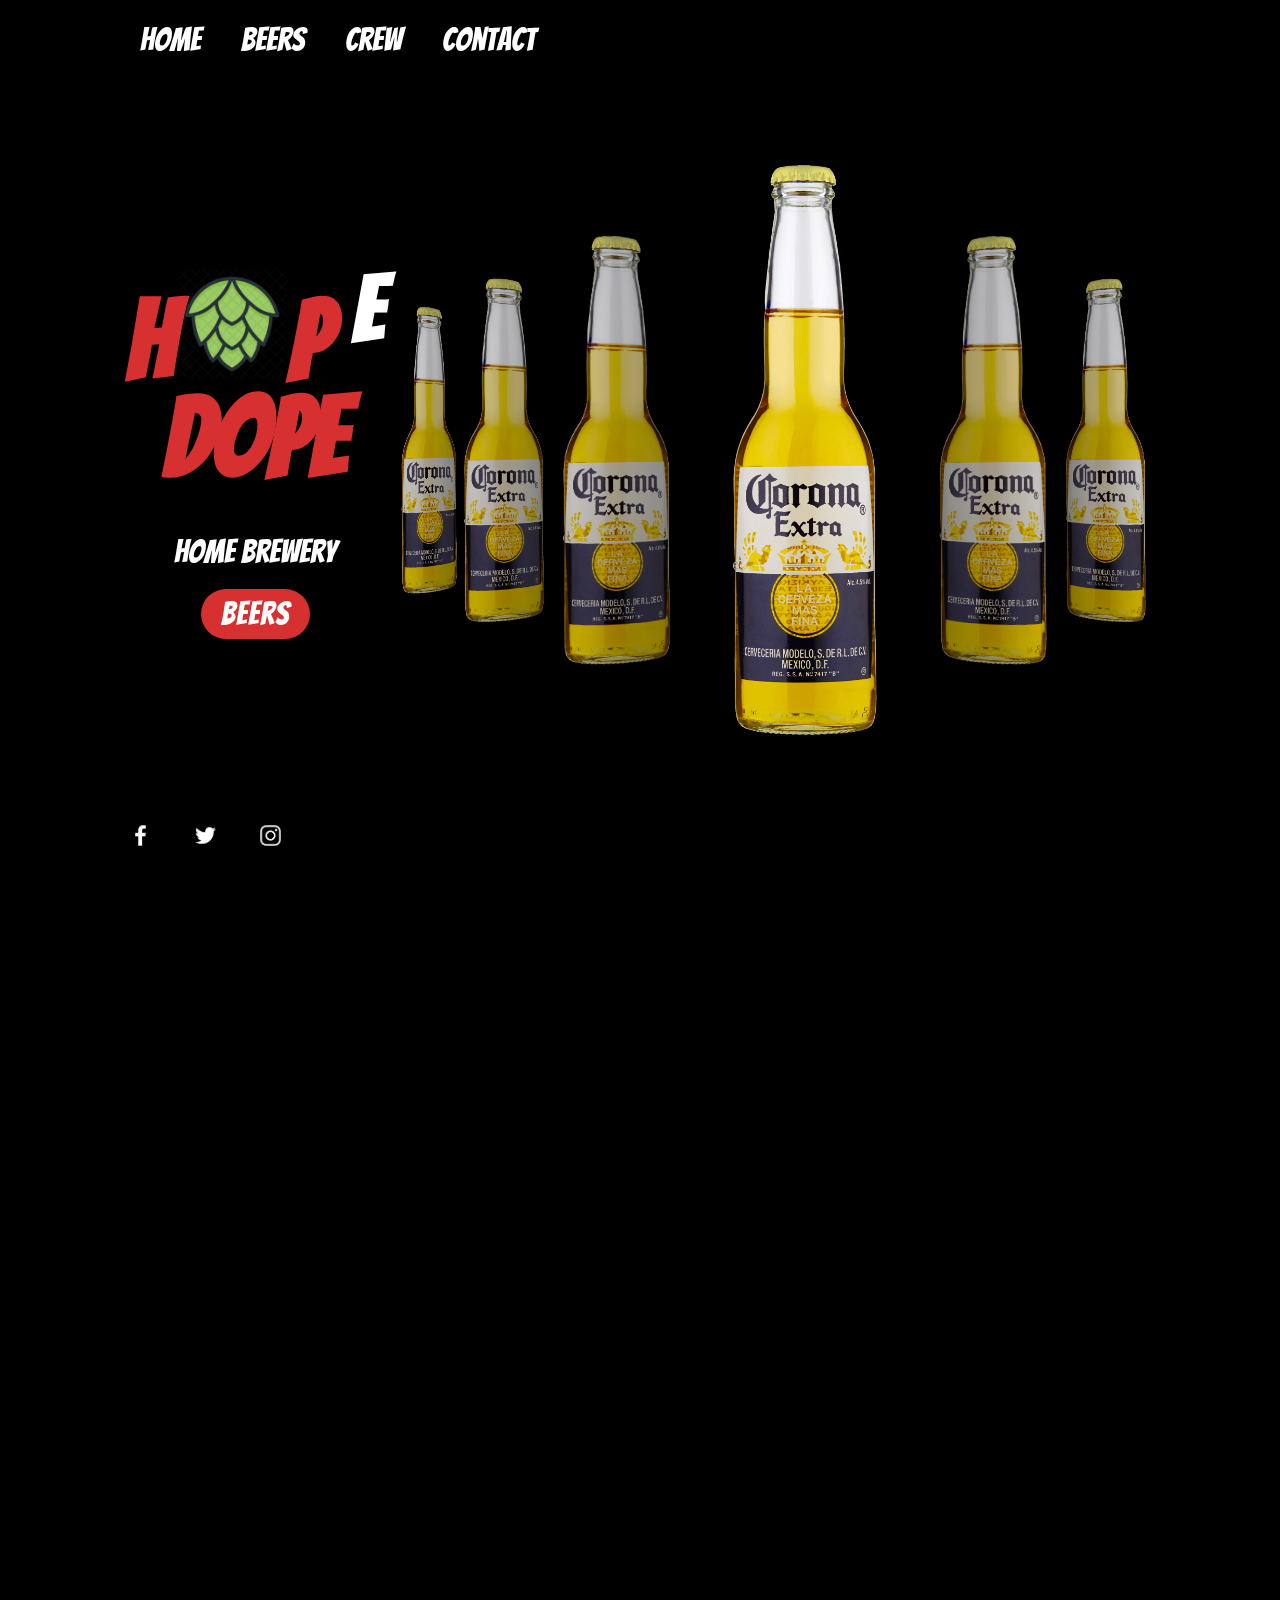
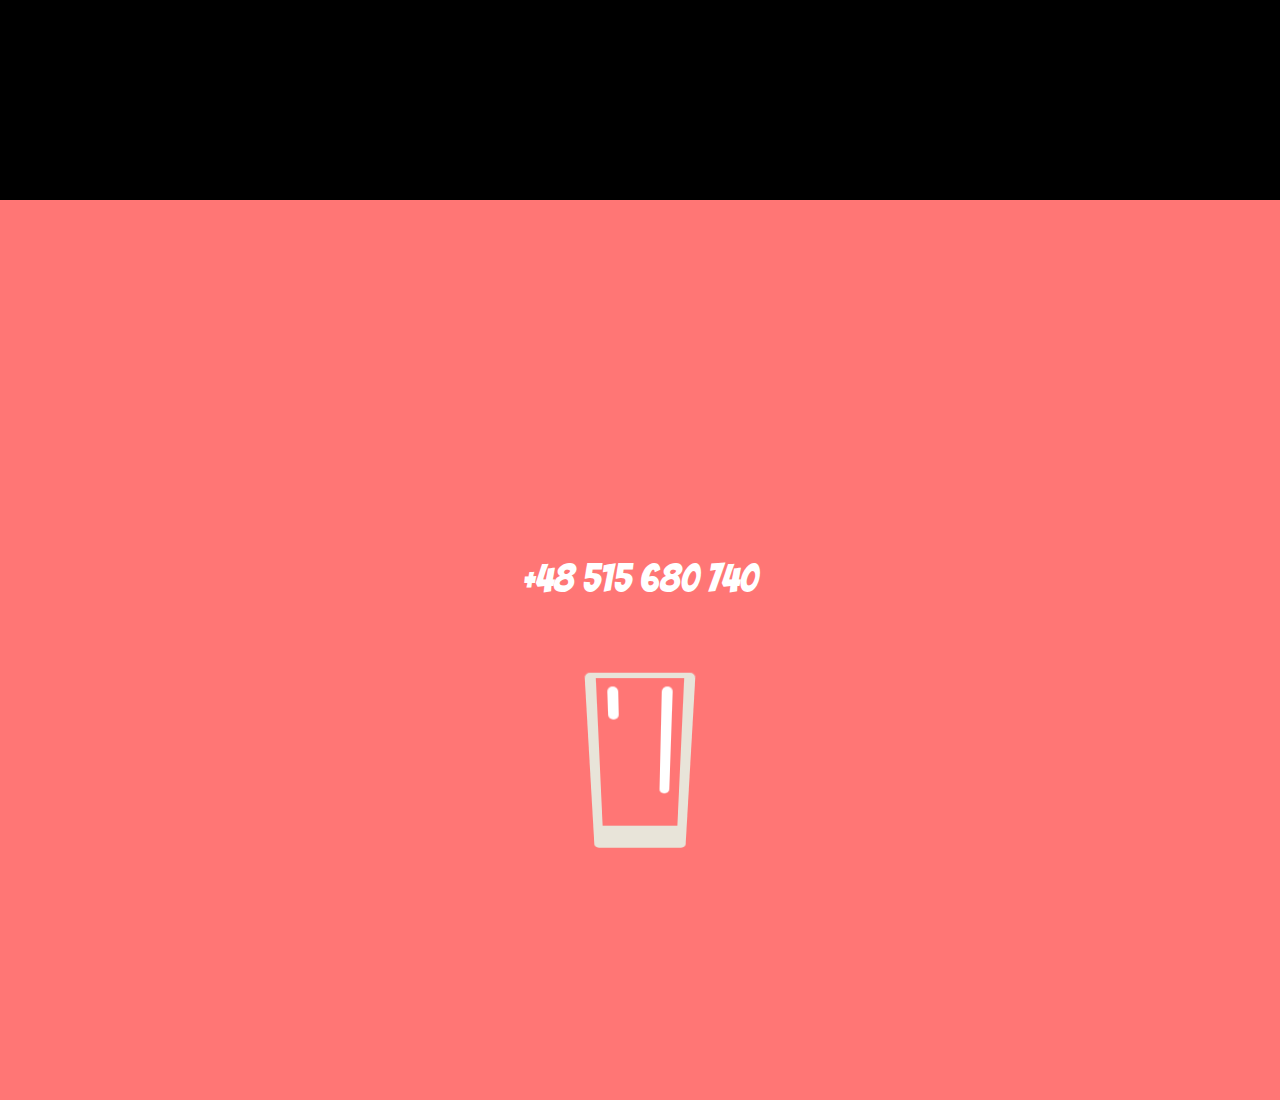
==== commit 25bdc635: "content update" ====
--- a/index.html
+++ b/index.html
@@ -41,7 +41,7 @@
 
         <div class="content">
             <div class="textBox">
-                <h2> HOP <sup style="color: white;">e</sup> DOPE</h2>
+                <h2> H<img src="img/hop3.png"/>P <sup style="color: white;">e</sup> DOPE</h2>
                 <p>Home Brewery</p>
                <!--  <p class="redlabel">page under construction 👨‍🔧</p>--> 
               <!--  <p> Page under construction </p>--> 
@@ -80,7 +80,7 @@
         
 
     <div class="crewBox" id="crew">
-        <div class="conture-left">
+        <div data-aos="fade-right" class="conture-left">
             
             <img  class="conture-left" src="img/conture6.png"/>
             <p data-aos="fade-right" class="conture-left-text">
@@ -90,9 +90,9 @@
 
         </div>
        
-        <div class="conture-right">
+        <div data-aos="fade-left" class="conture-right">
             
-            <img   class="conture-right" src="img/conture6.png"/>
+            <img   class="conture-right" src="img/conture7.png"/>
             <p  data-aos="fade-left" class="conture-right-text">
                 Maks Ulikowski
             </p>
@@ -106,6 +106,8 @@
     <div class="contactBox" id="contact">
         <p data-aos="fade-right" >CONTACT</p>
         <p data-aos="fade-left">SOON...</p>
+        <br>
+        <p>+48 515 680 740</p>
         <!-- beer animation-->
         <div id="container">
             <div class="glass">
--- a/styles/style.css
+++ b/styles/style.css
@@ -62,7 +62,7 @@
 
 }
 header .navigation li a:hover{
-  color: red;
+  color: #d63031;
 
 }
 header .navigation .img-wrapper {
@@ -86,19 +86,26 @@
 
 .content .textBox h2 {
    
-    color: red;
+    color: #d63031;
     font-size: 7rem;
     margin-bottom: 50px;
     line-height: 6rem;
 
 }
+.content .textBox h2 img{
+   
+    margin-right: 0;
+    height: 7rem;
+    line-height: 6rem;
+
+}
 .content .textBox p {
     color: #fff;
     font-size: 2rem;
 
 }
 .content .textBox .redlabel {
-    color: red;
+    color: #d63031;
     font-size: 1.5rem;
    
     
@@ -107,7 +114,7 @@
      display: inline-block;
      margin-top: 20px;
      padding: 8px 20px;
-     background: #e51e2a;
+     background: #d63031;
      color: #fff;
      border-radius: 40px; 
      font-weight: 500;
@@ -127,7 +134,7 @@
     flex-direction: column;
 }
 .crewBox{
-    background: #222;
+    background: black;
     display: flex;
     height: 100vh;
     width: 100%;
@@ -136,59 +143,71 @@
     color: white;
     font-size: 40px;
     flex-direction: row;
+    overflow: hidden;
+    column-gap: 5vw;
   
+ 
+  
     
 }
 .crewBox .conture-left{
-    
-    background: red;
-    font-size: 4.2rem;
-    width: 50%;
+    padding-top: 5%;
+    background: #d63031;
+    font-size: 3.3rem;
+    width: 40vw;
     height: 70%;
     display: flex;
     flex-direction: row;
-    justify-content: flex-end;
+
+    border-radius: 10%;
+  
     
     
 }
 .crewBox .conture-left p{
-    padding:5% 5% 5% 5%;
-    text-align: right;
-    margin-left: 5%;
+    width: 20vw;
+   
+    
     
 }
 .crewBox .conture-left img{
-    width: 80%;
-    height: auto;
+    width: 20vw;
+    height: 80%;
 }
 
 .crewBox .conture-right{
-    background: green;
-    font-size: 4.2rem;
-    width: 50%;
+    padding-top: 5%;
+    background: #fdcb6e;
+    font-size: 3.3rem;
+    width: 40vw;
     height: 70%;
     display: flex;
     flex-direction: row;
-    justify-content: flex-start;
+
+  
+    border-radius: 10%;
+  
+  
 
     
 }
 .crewBox .conture-right p{
-    padding:5% 5% 5% 5%;
-    text-align: left;
-    margin-left: 5%;
+    width: 20vw;
+ 
     
 }
 .crewBox .conture-right img{
-    width: 80%;
-    height: auto;
+    background: transparent;
+    transform: scaleX(-1);
+    width: 20vw;
+    height: 80%;
 }
 
 .beersBox{
     background: rgb(22, 22, 22);
 }
 .contactBox{
-    background: rgb(214, 65, 65);
+    background:#ff7675;
 }
 .beersBox img{
     height: 50%;
@@ -210,7 +229,7 @@
 .mediabar li a{
     display: inline-block;
     margin-left:15px ;
-    background: #222;
+    background: black;
     width: 50px;
     height: 50px;
     display: flex;
@@ -301,10 +320,9 @@
     }
 
 .crewBox{
-    background: #222;
-    display: flex;
-    height: 100vh;
-    width: 100%;
+    background: black;
+    display: flex;
+    overflow: hidden;
     justify-content: center;
     align-items: center;
     color: white;
@@ -314,59 +332,67 @@
     
 }
 .crewBox .conture-left{
-    
-    background: red;
-    font-size: 2.2rem;
-    width: 100%;
-    height: 70%;
+    width: 100vw;
+    max-width: 100vw;
+    background: #fdcb6e;
     display: flex;
     flex-direction: column;
-    justify-content: flex-end;
+    border-radius: 0;
     
     
 }
 .crewBox .conture-left p{
-    padding:5% 5% 5% 5%;
-    text-align: right;
-    margin-left: 5%;
+   font-size: 2rem;
+   margin-left: 50vw;
     
 }
 .crewBox .conture-left img{
-    width: 65%;
-    height: auto;
+   width: 70%;
+   height: 35vh;
 }
 
 .crewBox .conture-right{
-    background: green;
-    font-size: 2.2rem;
-    width: 100%;
-    height: 70%;
+   
+    width: 100vw;
+    max-width: 100vw;
+    background: #d63031;
     display: flex;
     flex-direction: column;
-    justify-content: flex-start;
+    border-radius: 0;
+    flex-direction: row-reverse;
+   
 
     
 }
 .crewBox .conture-right p{
-    padding:5% 5% 5% 5%;
-    text-align: left;
-    margin-left: 5%;
+    font-size: 2rem;
+    margin-left: 50vw;
     
 }
 .crewBox .conture-right img{
     width: 70%;
-    height: auto;
+    height: 35vh;
+    transform: scaleX(1);
+   
 }
 
     
      .content .textBox h2 {
-         color: red;
+         color: #d63031;
          font-size: 3.5rem;
         
          margin-bottom: 20px;
          
      
      }
+
+     .content .textBox h2 img{
+   
+        margin-right: 0;
+        height: 3.5rem;
+       
+    
+    }
     
      .content .textBox p {
          color: #fff;
@@ -375,7 +401,7 @@
          
      }
      .content .textBox .redlabel {
-        color: red;
+        color: #d63031;
         font-size: 18px;
        
         
@@ -490,7 +516,7 @@
     .mediabar li a{
         display: inline-block;
         margin-left:15px ;
-        background: #222;
+        background: black;
         width: 30px;
         height: 30px;
         display: flex;
@@ -538,10 +564,17 @@
     }
 
     .content .textBox h2 {
-        color: red;
+        color: #d63031;
         font-size: 2.5rem;
        
         margin-bottom: 20px;
+        
+    
+    }
+    .content .textBox h2 img{
+   
+        margin-right: 0;
+        height: 2.5rem;
         
     
     }
@@ -584,7 +617,7 @@
     
 
     .crewBox{
-        background: #222;
+        background: black;
         display: flex;
         height: 100vh;
         width: 100%;
@@ -598,47 +631,55 @@
     }
     .crewBox .conture-left{
         
-        background: red;
+        background: #d63031;
         font-size: 1.5rem;
         width: 100%;
         height: 70%;
         display: flex;
         flex-direction: column;
         justify-content: flex-end;
+        border-radius: 0;
         
         
     }
     .crewBox .conture-left p{
-        padding:5% 5% 5% 5%;
-        text-align: right;
-        margin-left: 5%;
+        margin-left: 40vw;
+    
+        font-size: 2rem;
+        bottom: 0;
         
     }
     .crewBox .conture-left img{
         width: 50%;
-        height: auto;
+        height: 80%;
     }
     
     .crewBox .conture-right{
-        background: green;
+        
+        
+        background: #fdcb6e;
         font-size: 1.5rem;
         width: 100%;
         height: 70%;
         display: flex;
-        flex-direction: column;
+        flex-direction: row-reverse;
+        text-align: right;
+        border-radius: 0;
         
     
         
     }
     .crewBox .conture-right p{
-        padding:5% 5% 5% 5%;
-        text-align: left;
-        margin-left: 5%;
+        justify-content: flex-end;
+        margin-left: 40vw;
+        font-size: 2rem;
+        bottom: 0;
         
     }
     .crewBox .conture-right img{
+        margin-top: 10vh;
         width: 50%;
-        height: auto;
+        height: 80%;
         
     }
 
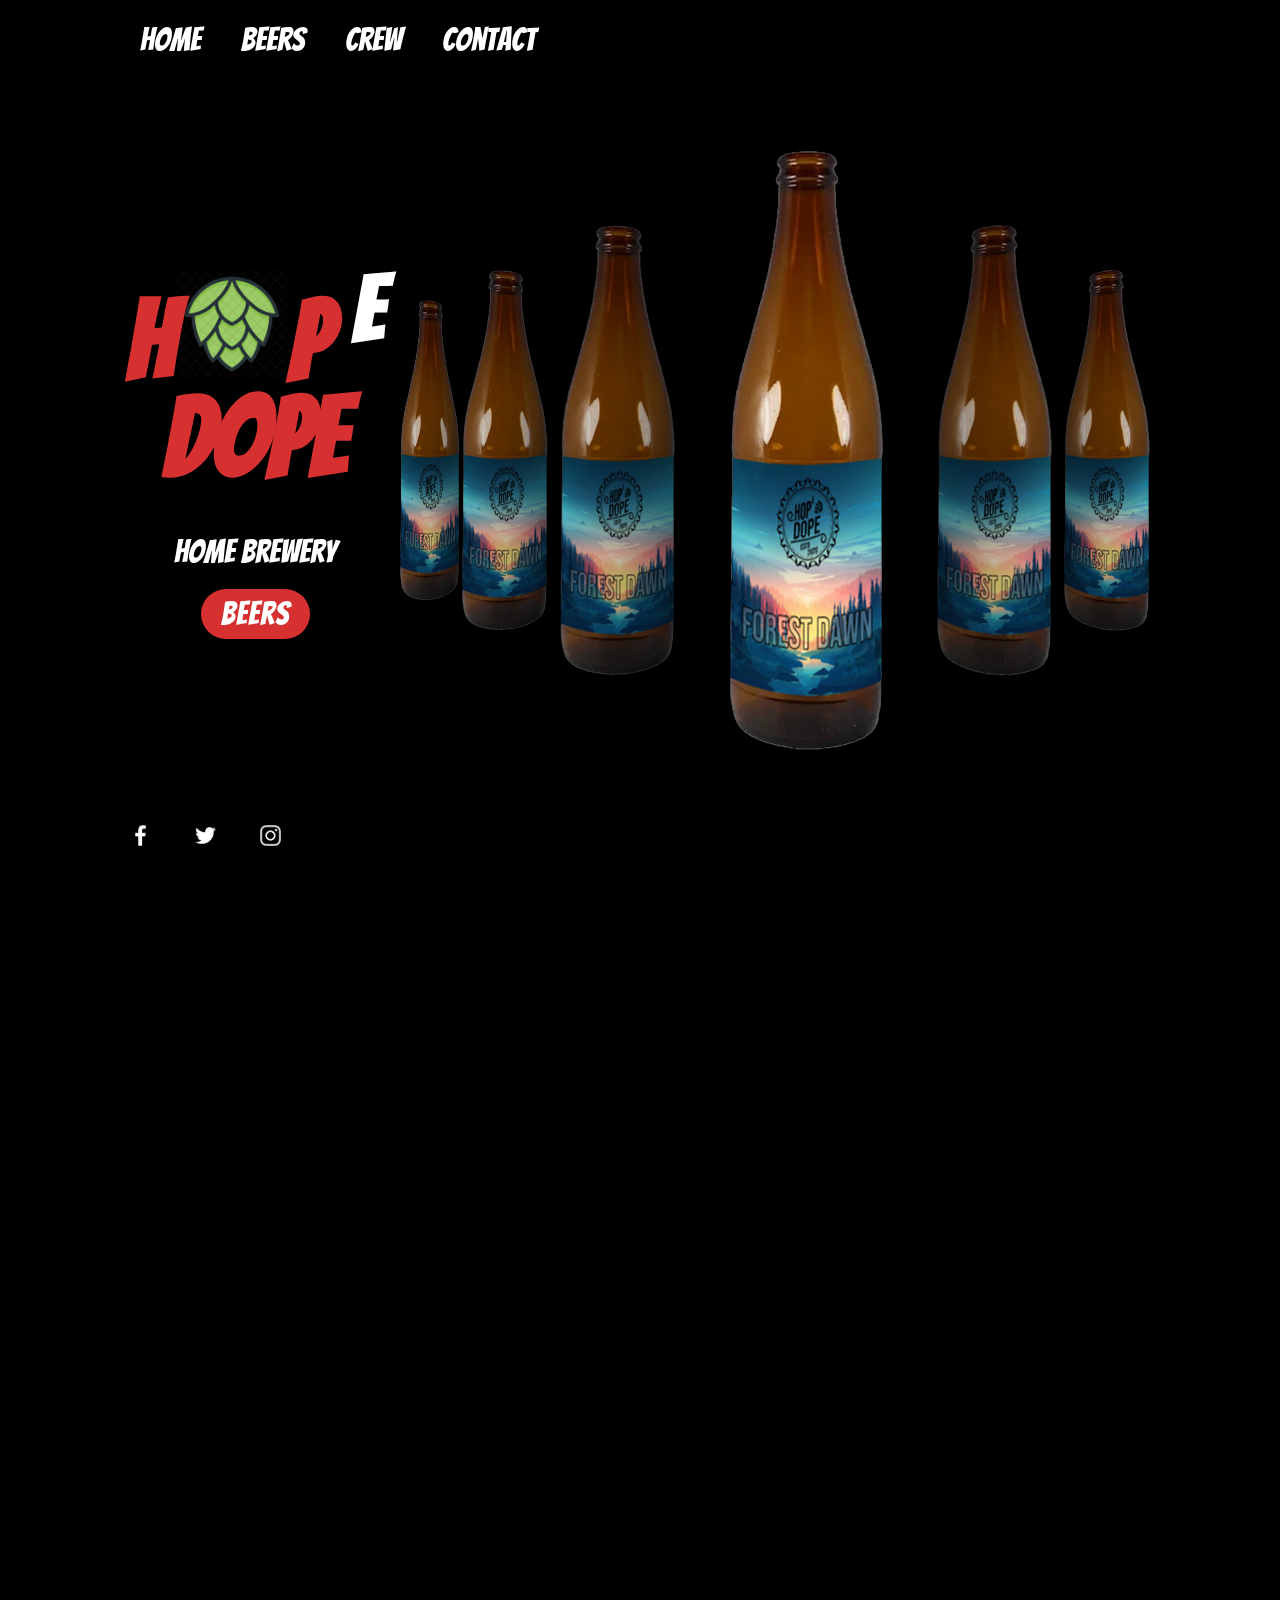
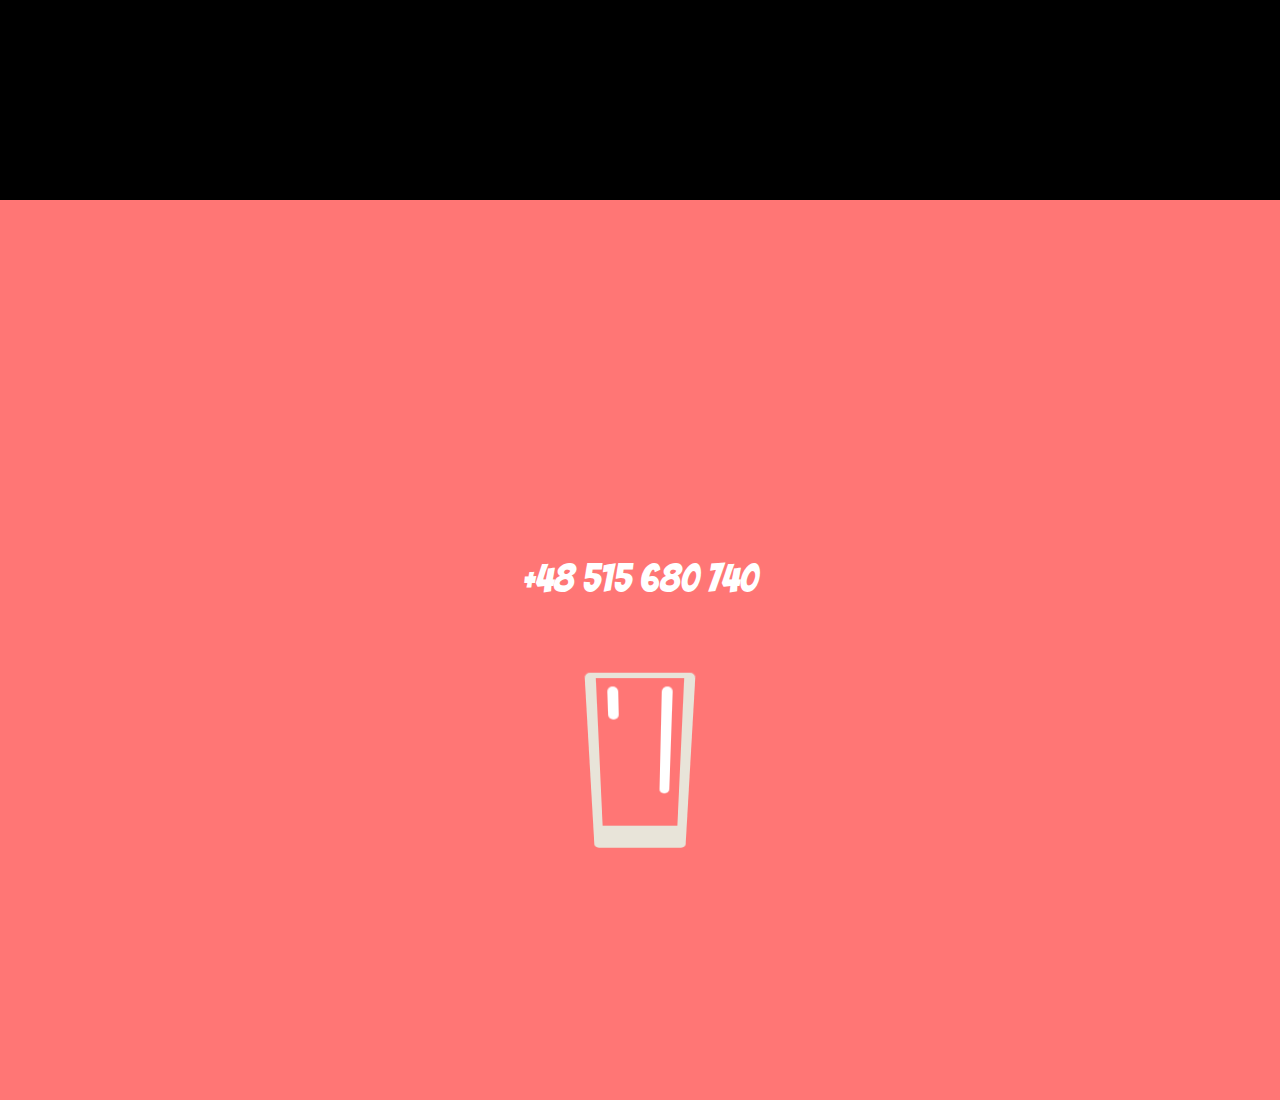
==== commit 5e7248c3: "fixed info" ====
--- a/index.html
+++ b/index.html
@@ -52,12 +52,12 @@
                          <!-- Swiper -->
                 <div class="swiper-container">
                     <div class="swiper-wrapper">
-                    <div class="swiper-slide" ><img src="img/corona.png"/></div>
-                    <div class="swiper-slide" ><img src="img/corona.png"/></div>
-                    <div class="swiper-slide" ><img src="img/corona.png"/></div>
-                    <div class="swiper-slide" ><img src="img/corona.png"/></div>
-                    <div class="swiper-slide" ><img src="img/corona.png"/></div>
-                    <div class="swiper-slide" ><img src="img/corona.png"/></div>
+                    <div class="swiper-slide" ><img src="img/forest.png"/></div>
+                    <div class="swiper-slide" ><img src="img/forest.png"/></div>
+                    <div class="swiper-slide" ><img src="img/forest.png"/></div>
+                    <div class="swiper-slide" ><img src="img/forest.png"/></div>
+                    <div class="swiper-slide" ><img src="img/forest.png"/></div>
+                    <div class="swiper-slide" ><img src="img/forest.png"/></div>
                    
                     </div>
                 </div>
--- a/styles/style.css
+++ b/styles/style.css
@@ -68,6 +68,10 @@
 header .navigation .img-wrapper {
    display: none;
    
+}
+
+.card .textBox{
+    margin-right: 100px;
 }
 
 .content {
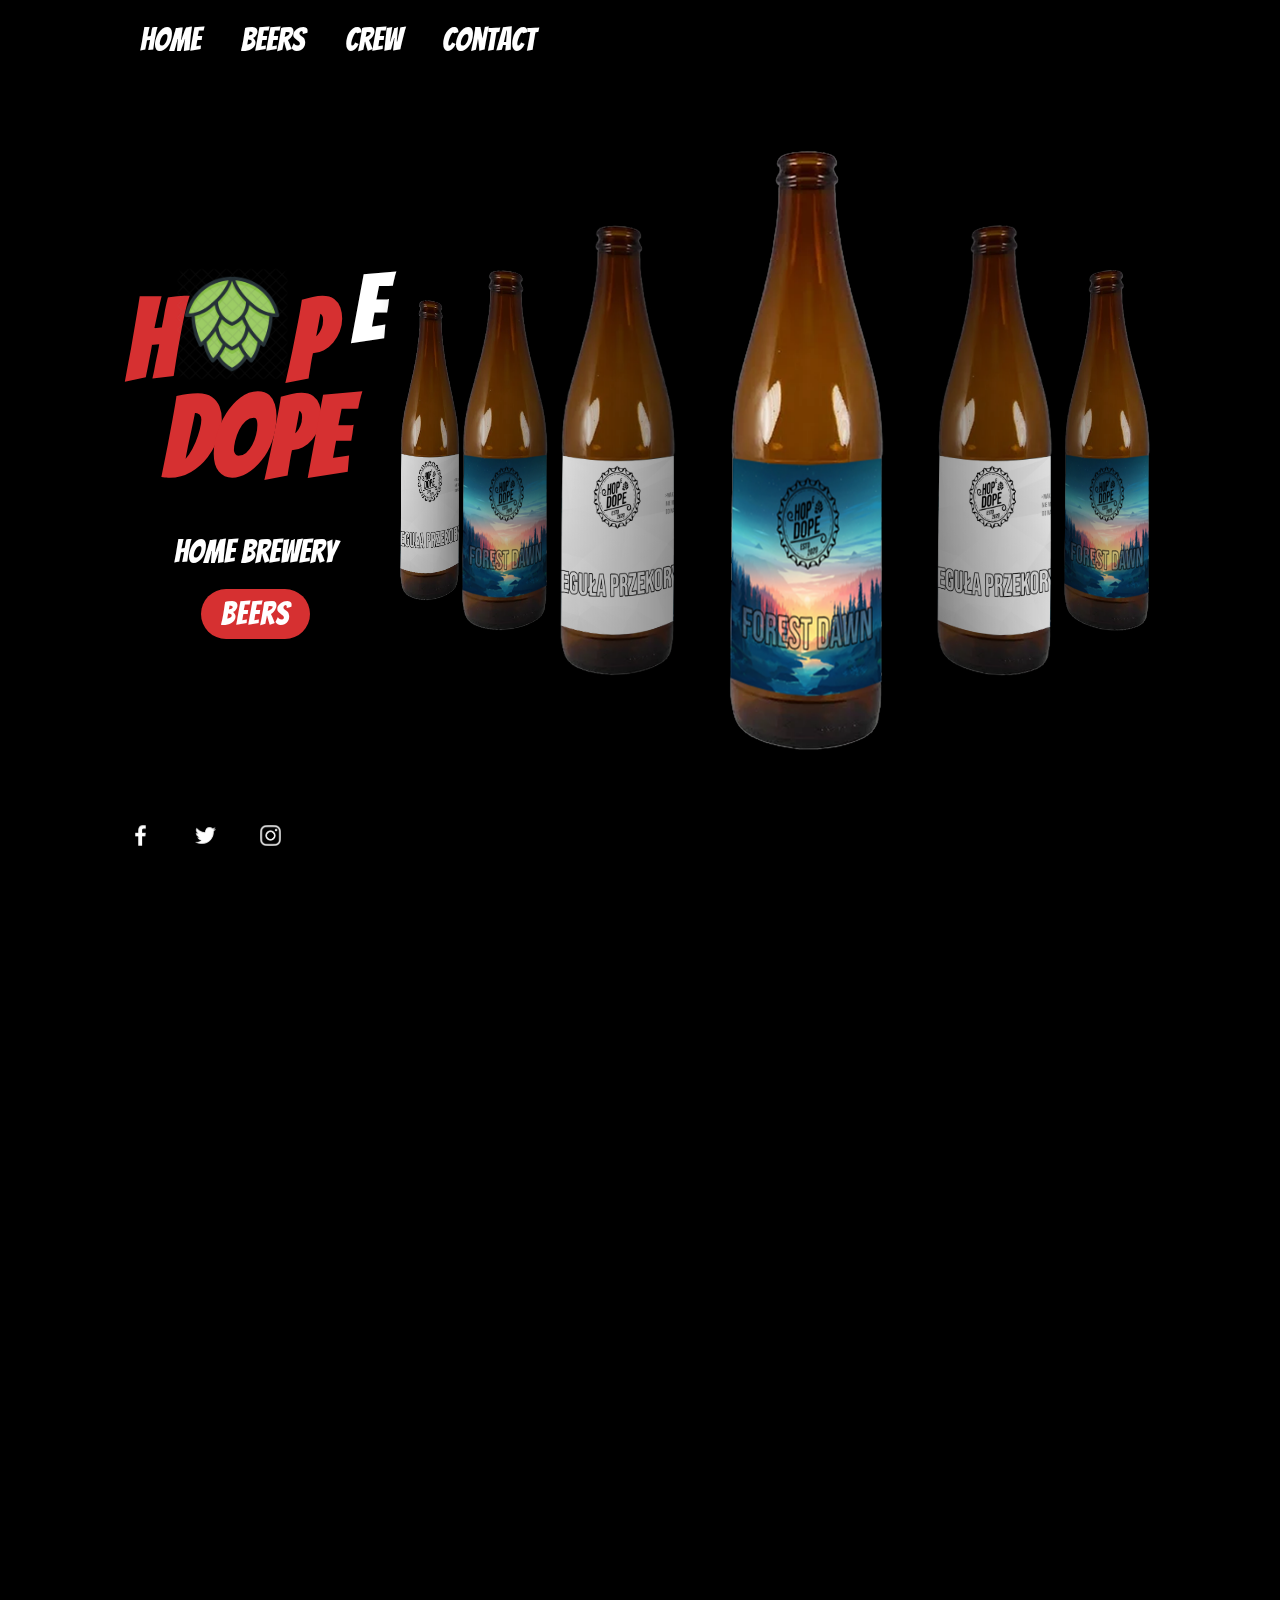
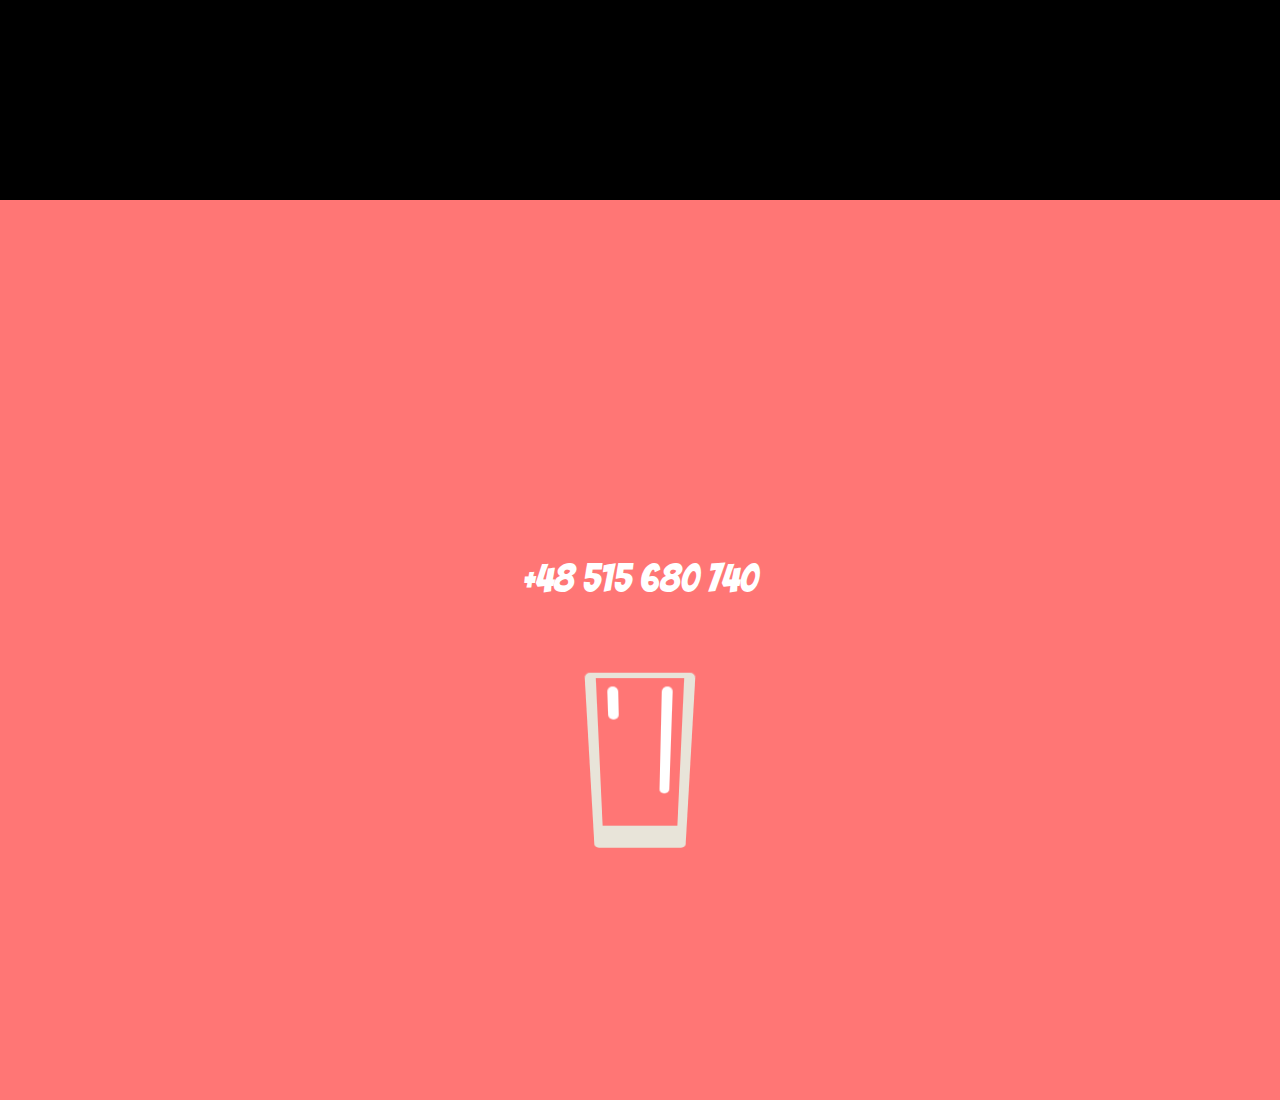
==== commit c2c8977a: "update" ====
--- a/index.html
+++ b/index.html
@@ -53,11 +53,11 @@
                 <div class="swiper-container">
                     <div class="swiper-wrapper">
                     <div class="swiper-slide" ><img src="img/forest.png"/></div>
+                    <div class="swiper-slide" ><img src="img/regułaprzekory.png"/></div>
                     <div class="swiper-slide" ><img src="img/forest.png"/></div>
+                    <div class="swiper-slide" ><img src="img/regułaprzekory.png"/></div>
                     <div class="swiper-slide" ><img src="img/forest.png"/></div>
-                    <div class="swiper-slide" ><img src="img/forest.png"/></div>
-                    <div class="swiper-slide" ><img src="img/forest.png"/></div>
-                    <div class="swiper-slide" ><img src="img/forest.png"/></div>
+                    <div class="swiper-slide" ><img src="img/regułaprzekory.png"/></div>
                    
                     </div>
                 </div>
@@ -80,11 +80,11 @@
         
 
     <div class="crewBox" id="crew">
-        <div data-aos="fade-right" class="conture-left">
+        <div  data-aos="fade-right" class="conture-left">
             
             <img  class="conture-left" src="img/conture6.png"/>
             <p data-aos="fade-right" class="conture-left-text">
-                Wojciech Wróblewski
+                <a href="https://wroblewskiwojciech161.github.io/portfolio-www-technologies/">Wojciech Wróblewski</a>
             </p>
            
 
--- a/styles/style.css
+++ b/styles/style.css
@@ -162,7 +162,7 @@
     height: 70%;
     display: flex;
     flex-direction: row;
-
+    text-decoration: none;
     border-radius: 10%;
   
     
@@ -171,9 +171,12 @@
 .crewBox .conture-left p{
     width: 20vw;
    
-    
-    
-}
+}
+.crewBox .conture-left p a{
+    text-decoration: none;
+    color: white;
+}
+
 .crewBox .conture-left img{
     width: 20vw;
     height: 80%;
@@ -383,7 +386,7 @@
     
      .content .textBox h2 {
          color: #d63031;
-         font-size: 3.5rem;
+         font-size: 3rem;
         
          margin-bottom: 20px;
          
@@ -400,7 +403,7 @@
     
      .content .textBox p {
          color: #fff;
-         font-size: 20px;
+         font-size: 13px;
         
          
      }
